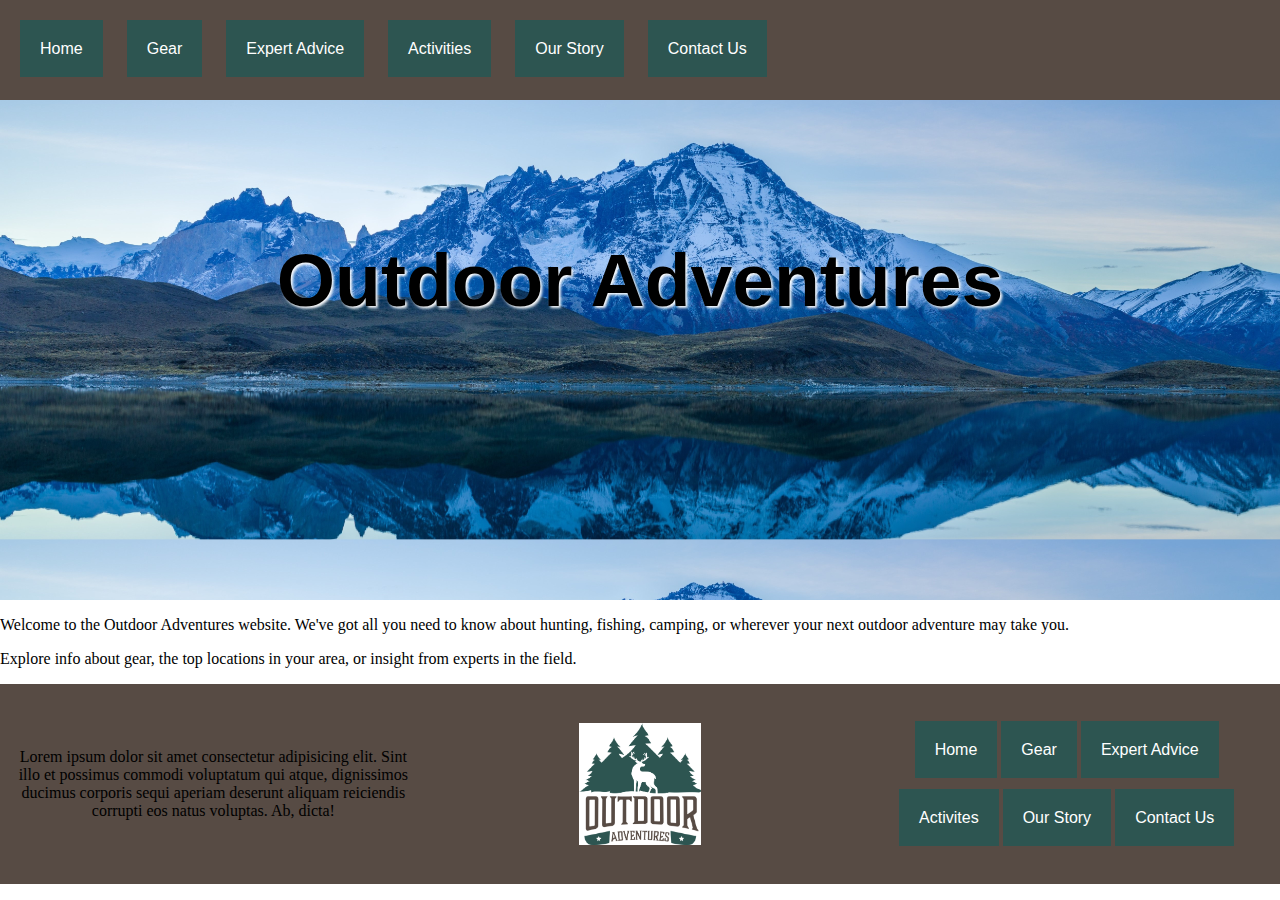
==== index.html @ 131862cf "rough draft almost done" ====
<html lang="en">
<head>
    <meta charset="UTF-8">
    <meta http-equiv="X-UA-Compatible" content="IE=edge">
    <meta name="viewport" content="width=device-width, initial-scale=1.0">

    <link rel="stylesheet" href="css/global.css">
    <link rel="stylesheet" href="css/home.css">



    <title>Outdoor Adventures</title>
</head>
<body>

    <!-- ====== HEADER ====== -->
    
    <header>
        <nav>
            <ul class="nav">
                <li><a class="active-page" href="index.html">Home</a></li>
                <li><a href="html/gear.html">Gear</a></li>
                <li><a href="html/experts.html">Expert Advice</a></li>
                <li>Activities</li>
                <li>Our Story</li>
                <li>Contact Us</li>
            </ul>
        </nav>
    </header>



    <!-- ====== HERO IMAGE / PAGE TITLE ====== -->

    <div class="hero flex justify-content-center" id="home-hero">
        <h2>Outdoor Adventures</h2>
    </div>


    <!-- ====== MAIN CONTENT ====== -->

    <p>Welcome to the Outdoor Adventures website. We've got all you need to know about hunting, fishing, camping, or wherever your next outdoor adventure may take you.</p>
    <p>Explore info about gear, the top locations in your area, or insight from experts in the field.</p>







    
    <!-- ==== FOOTER ====== -->

    <footer class="align-items-center">
        <div class="col">
            <p>Lorem ipsum dolor sit amet consectetur adipisicing elit. Sint illo et possimus commodi voluptatum qui atque, dignissimos ducimus corporis sequi aperiam deserunt aliquam reiciendis corrupti eos natus voluptas. Ab, dicta!</p>
        </div>
        <div class="col">
            <img src="images/outdoor-adventure-logo-color.png" alt="Outdoor Adventure Logo">
        </div>
        <div class="col">
            <nav>
                <ul class="nav row1">
                    <li><a href="index.html">Home</a></li>
                    <li><a href="html/gear.html">Gear</a></li>
                    <li><a href="html/experts.html">Expert Advice</a></li>
                </ul>
                <ul class="nav row2">
                    <li>Activites</li>
                    <li>Our Story</li>
                    <li>Contact Us</li>
                </ul>
            </nav>
        </div>
    </footer>


</body>
</html>
---- css/global.css ----
/* Colors
Green : #2d5551
Brown : #574b44
White : #fff 
*/
body {
    margin: 100px 0 0 0;
}

/* ==Not used anymore I don't think */
/* h1 {
    display: flex;
    justify-content: center;
    align-items: center;

    font-size: 50px;
    color: #2d5551;
    height: 100px;
} */

/* == universal hero image styling == */
.hero {
    width: 100%;
    height: 500px;
    overflow: hidden;
    background-size: 100% auto;
    background-position: top;
}
.hero h2 {
    font-family: Helvetica, Arial, sans-serif;
    font-size: 75px;
    position: relative;
    top: 15%;
    text-shadow: 2px 2px 3px #fff;
}

/* == Golbal helper classes == */
.flex {
    display: flex;
}
.justify-content-end {
    justify-content: end;
}
.justify-content-between {
    justify-content: space-between;
}
.justify-content-center {
    justify-content: center;
}
.text-center {
    text-align: center;
}
.align-items-center {
    align-items: center;
}

.w-100 {
    width: 100%
}
.w-75 {
    width: 75%
}
.w-67 {
    width: 66.6666%
}
.w-33 {
    width: 33.3333%
}
.w-25 {
    width: 25%;
}



/* ==== NAVIGATION BAR STYLING == */

header {
    width: 100%;
    height: 100px;
    background-color: #574b44;
    position: fixed;
    top: 0;
    z-index: 9999;
}
header nav {
    margin: 40px 0 0 10px;
}
header .nav {
    margin: 0;
    padding: 0;
}
header .nav li {
    margin: 10px;
}
.nav li {
    font-family: Helvetica, sans-serif;
    display: inline;
    padding: 20px;
    background-color: #2d5551;
    color: white;
}
.nav a:link, .nav a:visited {
    color: white;
    text-decoration: none;
    /* background-color: #2d5551;
    padding: 20px; */
}
.nav a:hover {
    color: #2d5551;
    background-color: white;
}


footer {
    width: 100%;
    height: 200px;
    background-color: #574b44;
    display: flex;
}
footer .col {
    width: 100%;
    padding: 5px;
    margin: 5px;
    text-align: center;
}
footer img {
    width: 30%;
    background-color: white;
}
footer .nav {
    margin: 0;
    padding: 0;
}
.row1 {
    position: relative;
    bottom: 25px;
    display: block;
}
.row2 {
    position: relative;
    top: 25px;
    display: block;
}
---- css/home.css ----
/* hero styling specific to home page */
#home-hero{
    background-image: url("../images/mountain-lake-cropped.jpg");
}
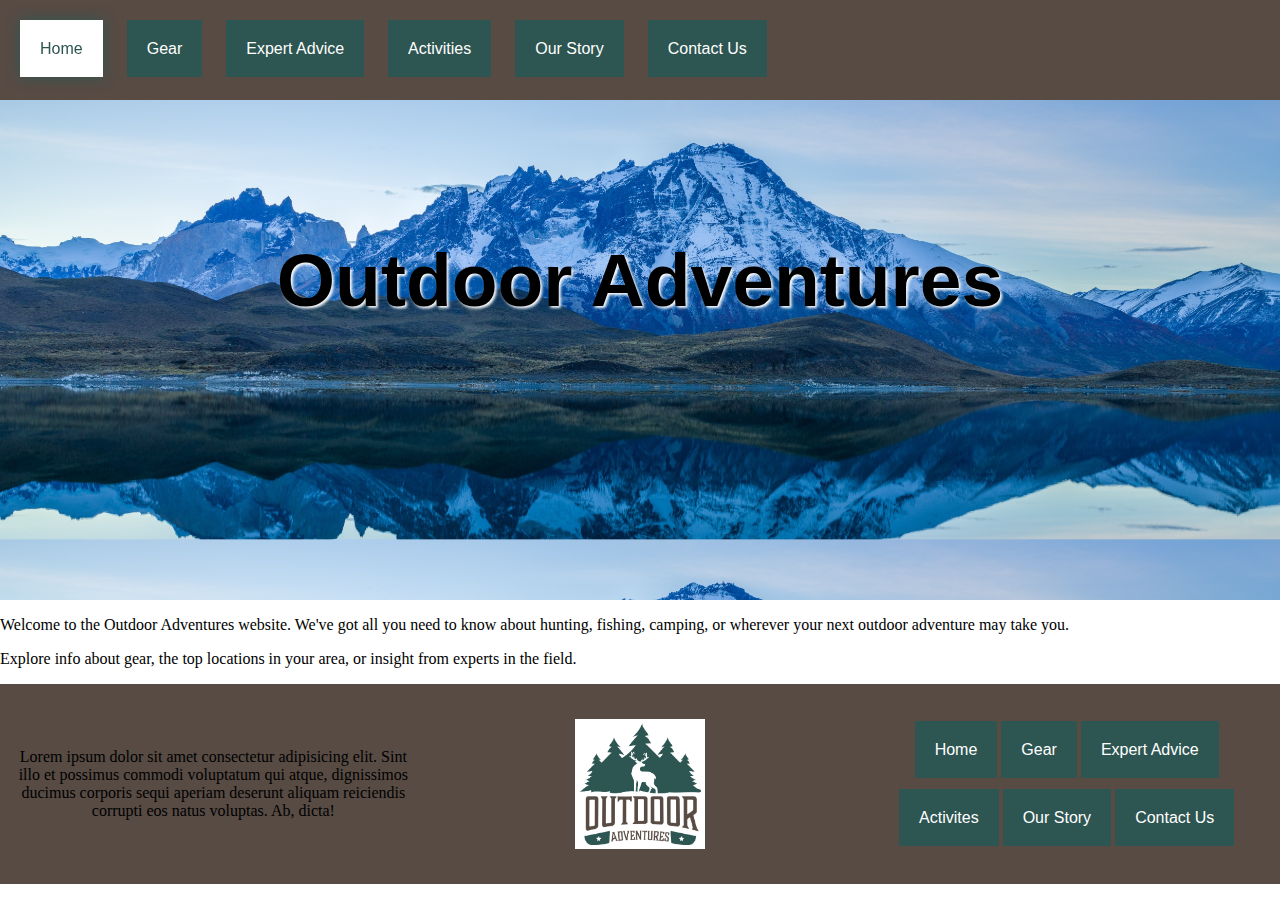
==== commit 650b73fb: "edited nav bars, broke experts" ====
--- a/index.html
+++ b/index.html
@@ -21,9 +21,9 @@
                 <li><a class="active-page" href="index.html">Home</a></li>
                 <li><a href="html/gear.html">Gear</a></li>
                 <li><a href="html/experts.html">Expert Advice</a></li>
-                <li>Activities</li>
-                <li>Our Story</li>
-                <li>Contact Us</li>
+                <li><a href="index.html">Activities</a></li>
+                <li><a href="index.html">Our Story</a></li>
+                <li><a href="index.html">Contact Us</a></li>
             </ul>
         </nav>
     </header>
@@ -66,9 +66,9 @@
                     <li><a href="html/experts.html">Expert Advice</a></li>
                 </ul>
                 <ul class="nav row2">
-                    <li>Activites</li>
-                    <li>Our Story</li>
-                    <li>Contact Us</li>
+                    <li><a href="index.html">Activites</a></li>
+                    <li><a href="index.html">Our Story</a></li>
+                    <li><a href="index.html">Contact Us</a></li>
                 </ul>
             </nav>
         </div>
--- a/css/global.css
+++ b/css/global.css
@@ -95,21 +95,25 @@
 .nav li {
     font-family: Helvetica, sans-serif;
     display: inline;
-    padding: 20px;
-    background-color: #2d5551;
-    color: white;
 }
 .nav a:link, .nav a:visited {
     color: white;
     text-decoration: none;
-    /* background-color: #2d5551;
-    padding: 20px; */
+    padding: 20px;
+    background-color: #2d5551;
 }
 .nav a:hover {
+    filter: drop-shadow(0 0 5px #888);
+    text-decoration: underline;
+}
+.nav a.active-page {
     color: #2d5551;
     background-color: white;
+    filter: drop-shadow(0 0 7px #2d5551)
 }
 
+
+/* === FOOTER STYLING === */
 
 footer {
     width: 100%;
@@ -126,6 +130,7 @@
 footer img {
     width: 30%;
     background-color: white;
+    padding: 1%;
 }
 footer .nav {
     margin: 0;
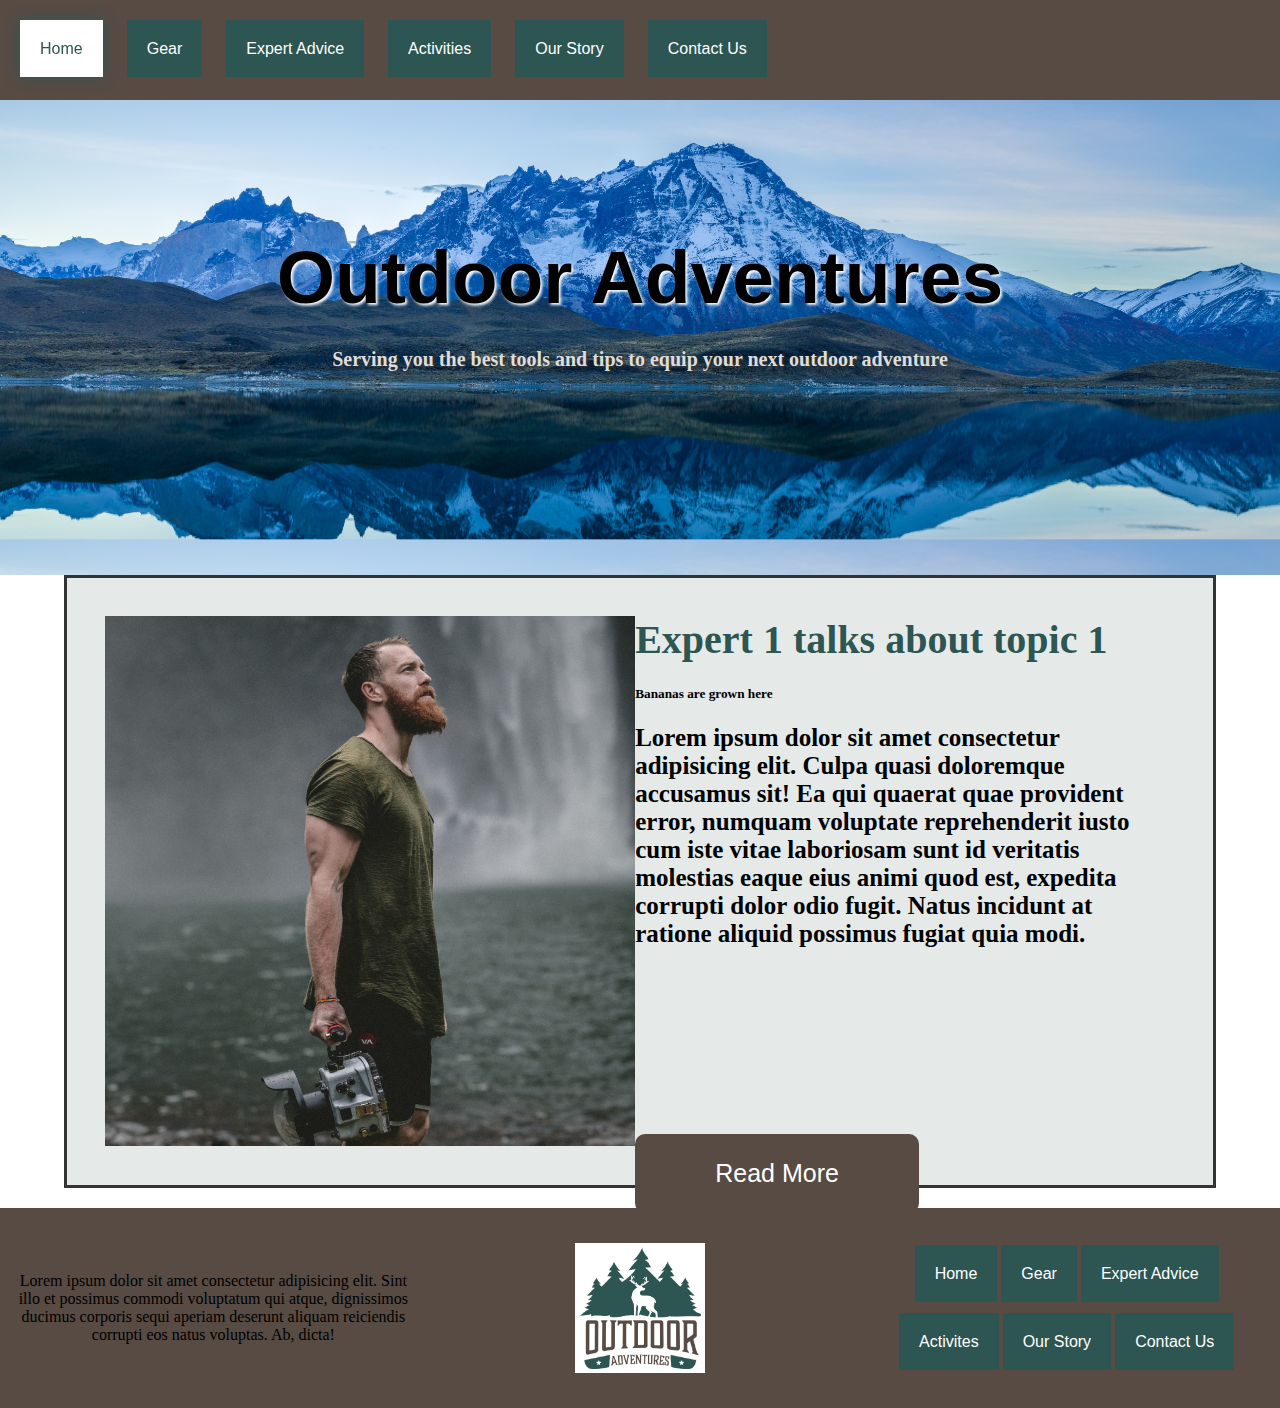
==== commit 27147a71: "changes to experts/home" ====
--- a/index.html
+++ b/index.html
@@ -1,4 +1,5 @@
 <html lang="en">
+
 <head>
     <meta charset="UTF-8">
     <meta http-equiv="X-UA-Compatible" content="IE=edge">
@@ -11,10 +12,11 @@
 
     <title>Outdoor Adventures</title>
 </head>
+
 <body>
 
     <!-- ====== HEADER ====== -->
-    
+
     <header>
         <nav>
             <ul class="nav">
@@ -26,34 +28,47 @@
                 <li><a href="index.html">Contact Us</a></li>
             </ul>
         </nav>
+        <!-- <img src="images/outdoor-adventure-logo-color.png" alt="Outdoor Adventure Logo"> -->
     </header>
 
 
 
     <!-- ====== HERO IMAGE / PAGE TITLE ====== -->
 
-    <div class="hero flex justify-content-center" id="home-hero">
+    <div class="hero text-center" id="home-hero">
         <h2>Outdoor Adventures</h2>
+        <h3>Serving you the best tools and tips to equip your next outdoor adventure</h3>
     </div>
 
 
     <!-- ====== MAIN CONTENT ====== -->
 
-    <p>Welcome to the Outdoor Adventures website. We've got all you need to know about hunting, fishing, camping, or wherever your next outdoor adventure may take you.</p>
-    <p>Explore info about gear, the top locations in your area, or insight from experts in the field.</p>
+    <div class="container home flex">
+        <div class="col">
+            <img class="feature-photo" src="images/dude-face.jpg" alt="Expert1">
+        </div>
+        <div class="col">
+            <h4 class="page-title">Expert 1 talks about topic 1</h4>
+            <h5 class="sub-head">Bananas are grown here</h5>
+            <h6 class="page-description">Lorem ipsum dolor sit amet consectetur adipisicing elit. Culpa quasi doloremque
+                accusamus sit! Ea qui quaerat quae provident error, numquam voluptate reprehenderit iusto cum iste vitae
+                laboriosam sunt id veritatis molestias eaque eius animi quod est, expedita corrupti dolor odio fugit.
+                Natus incidunt at ratione aliquid possimus fugiat quia modi.</h6>
+            <button class="explore-more">Read More</button>
+        </div>
+    </div>
 
 
 
 
 
-
-
-    
     <!-- ==== FOOTER ====== -->
 
     <footer class="align-items-center">
         <div class="col">
-            <p>Lorem ipsum dolor sit amet consectetur adipisicing elit. Sint illo et possimus commodi voluptatum qui atque, dignissimos ducimus corporis sequi aperiam deserunt aliquam reiciendis corrupti eos natus voluptas. Ab, dicta!</p>
+            <p>Lorem ipsum dolor sit amet consectetur adipisicing elit. Sint illo et possimus commodi voluptatum qui
+                atque, dignissimos ducimus corporis sequi aperiam deserunt aliquam reiciendis corrupti eos natus
+                voluptas. Ab, dicta!</p>
         </div>
         <div class="col">
             <img src="images/outdoor-adventure-logo-color.png" alt="Outdoor Adventure Logo">
@@ -76,4 +91,5 @@
 
 
 </body>
+
 </html>--- a/css/global.css
+++ b/css/global.css
@@ -21,7 +21,7 @@
 /* == universal hero image styling == */
 .hero {
     width: 100%;
-    height: 500px;
+    height: 475px;
     overflow: hidden;
     background-size: 100% auto;
     background-position: top;
@@ -63,8 +63,14 @@
 .w-67 {
     width: 66.6666%
 }
+.w-40 {
+    width: 40%;
+}
 .w-33 {
     width: 33.3333%
+}
+.w-30 {
+    width: 30%;
 }
 .w-25 {
     width: 25%;
@@ -111,6 +117,15 @@
     background-color: white;
     filter: drop-shadow(0 0 7px #2d5551)
 }
+header img {
+    display: inline;
+    height: 90px;
+    background-color: white;
+    padding: 1px;
+
+    position: relative;
+    /* margin: 0 10px 0 0; */
+}
 
 
 /* === FOOTER STYLING === */
--- a/css/home.css
+++ b/css/home.css
@@ -2,3 +2,66 @@
 #home-hero{
     background-image: url("../images/mountain-lake-cropped.jpg");
 }
+#home-hero h3 {
+    color: #ddd;
+    width: 100%;
+    font-size: 20px;
+    margin-top: 100px;
+    text-shadow: 2px 2px 3px #333;
+}
+
+/* main content row/column styling */
+.container {
+    width: 90%;
+    margin: auto;
+    margin-bottom: 20px;
+    padding: 3%;
+    box-sizing: border-box;
+    background-color: #2d555120;
+    border: 3px solid #333;
+}
+.experts .col {
+    width: 100%;
+    padding: 5px;
+}
+
+/* --images-- */
+.container .feature-photo {
+    width: 100%;
+    height: auto;
+}
+
+/* --page header-- */
+.container .page-title {
+    font-size: 40px;
+    color: #2d5551;
+    margin: 0 0 0 0;
+}
+/* --page subheader-- */
+.container .sub-head {
+
+}
+/* --article preview paragraph-- */
+.container .page-description {
+    font-size: 25px;
+    margin: 0 0 0 0;
+}
+
+/* --read more button-- */
+.container .explore-more {
+    position: relative;
+    top: 25%;
+
+    background-color: #574b44;
+    border: none;
+    border-radius: 10px;
+    padding: 25px 80px;
+    margin-top: 10%;
+    /* margin-bottom: -20px; */
+    box-sizing: border-box;
+
+    color: white;
+    text-align: center;
+    text-decoration: none;
+    font-size: 25px;
+}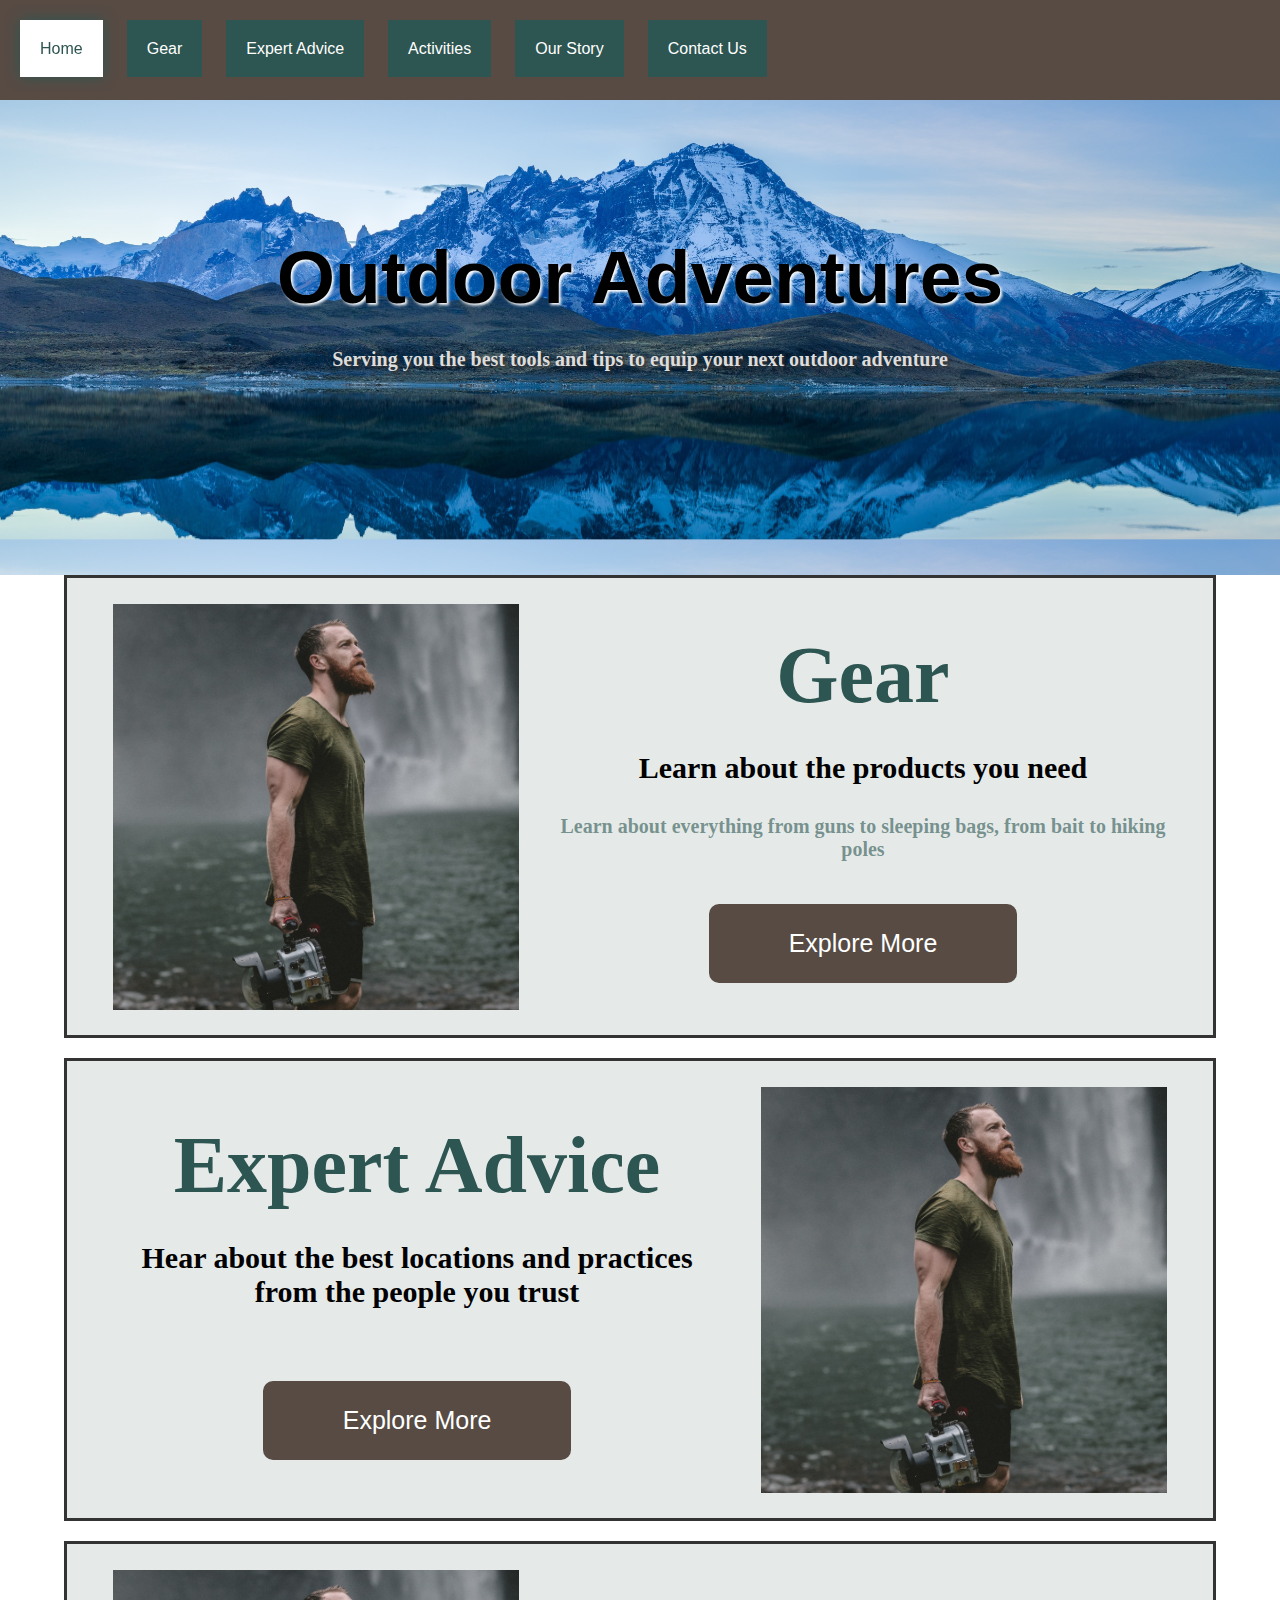
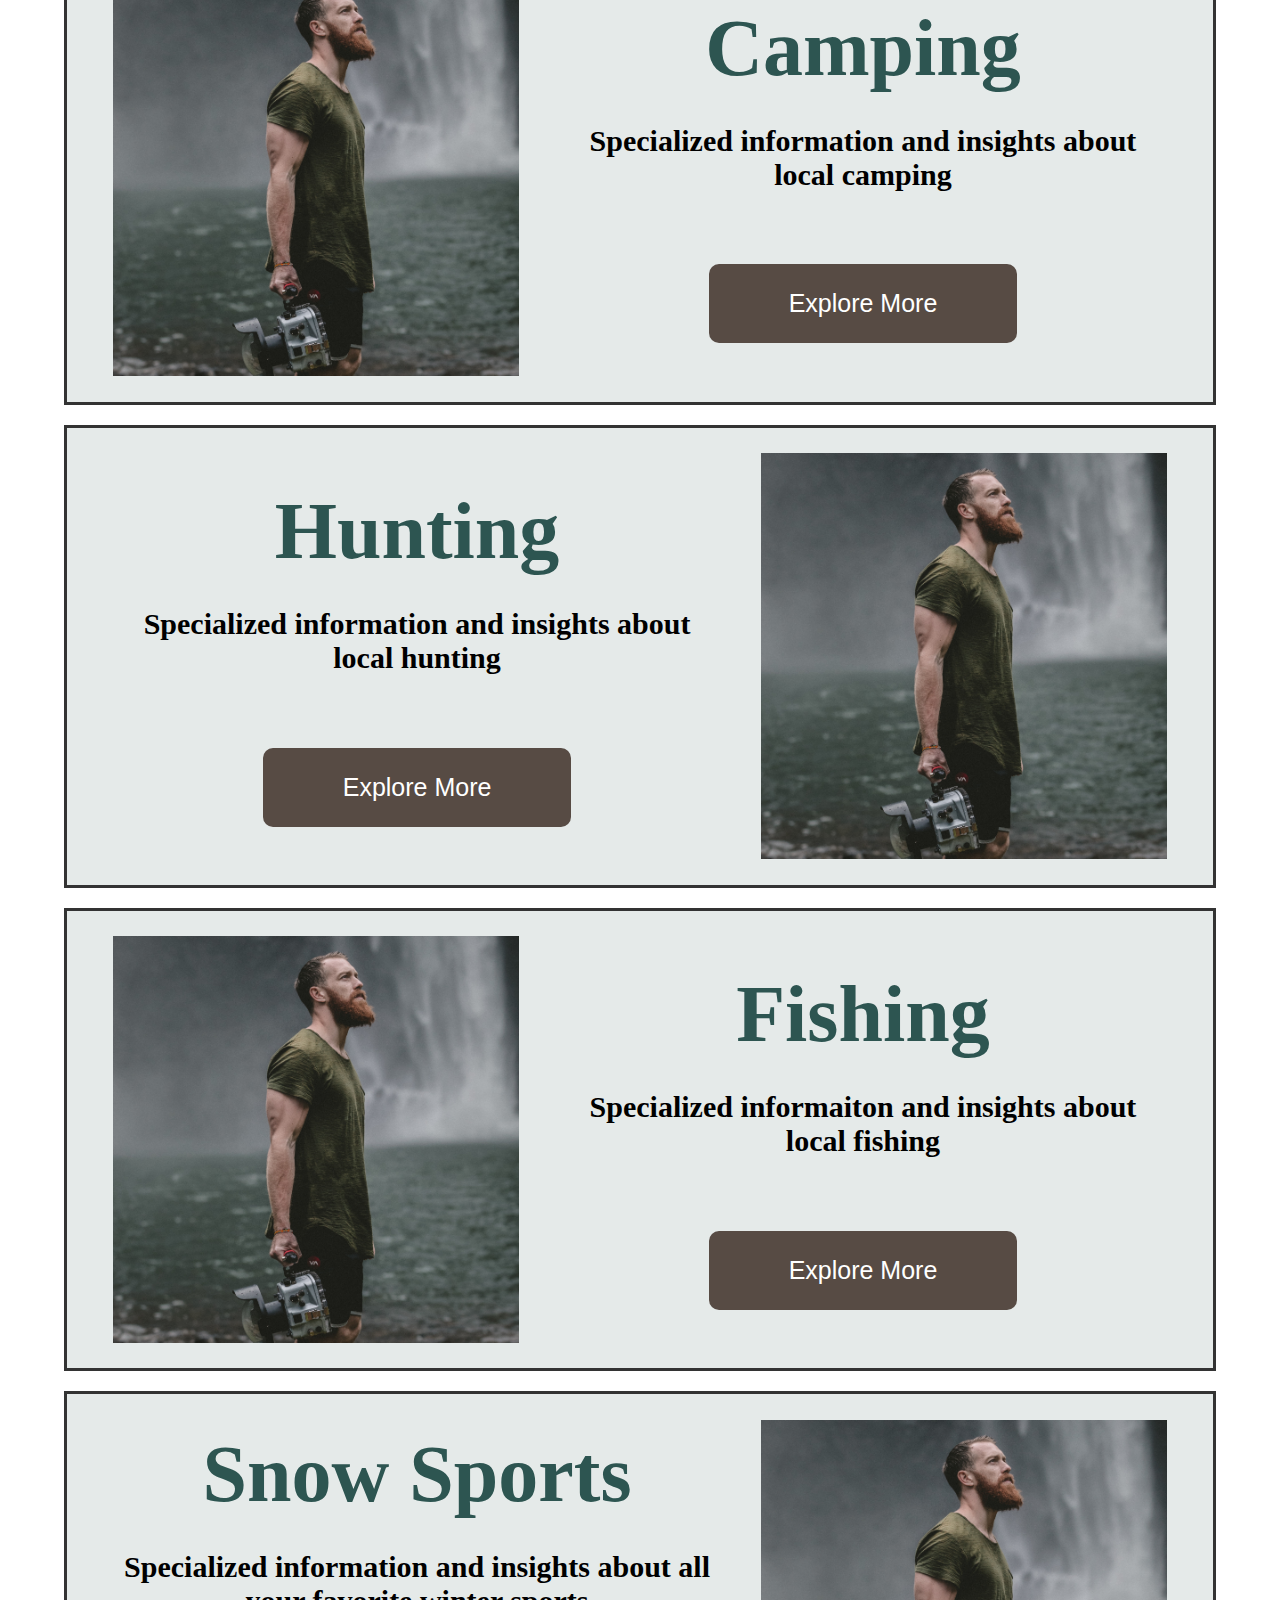
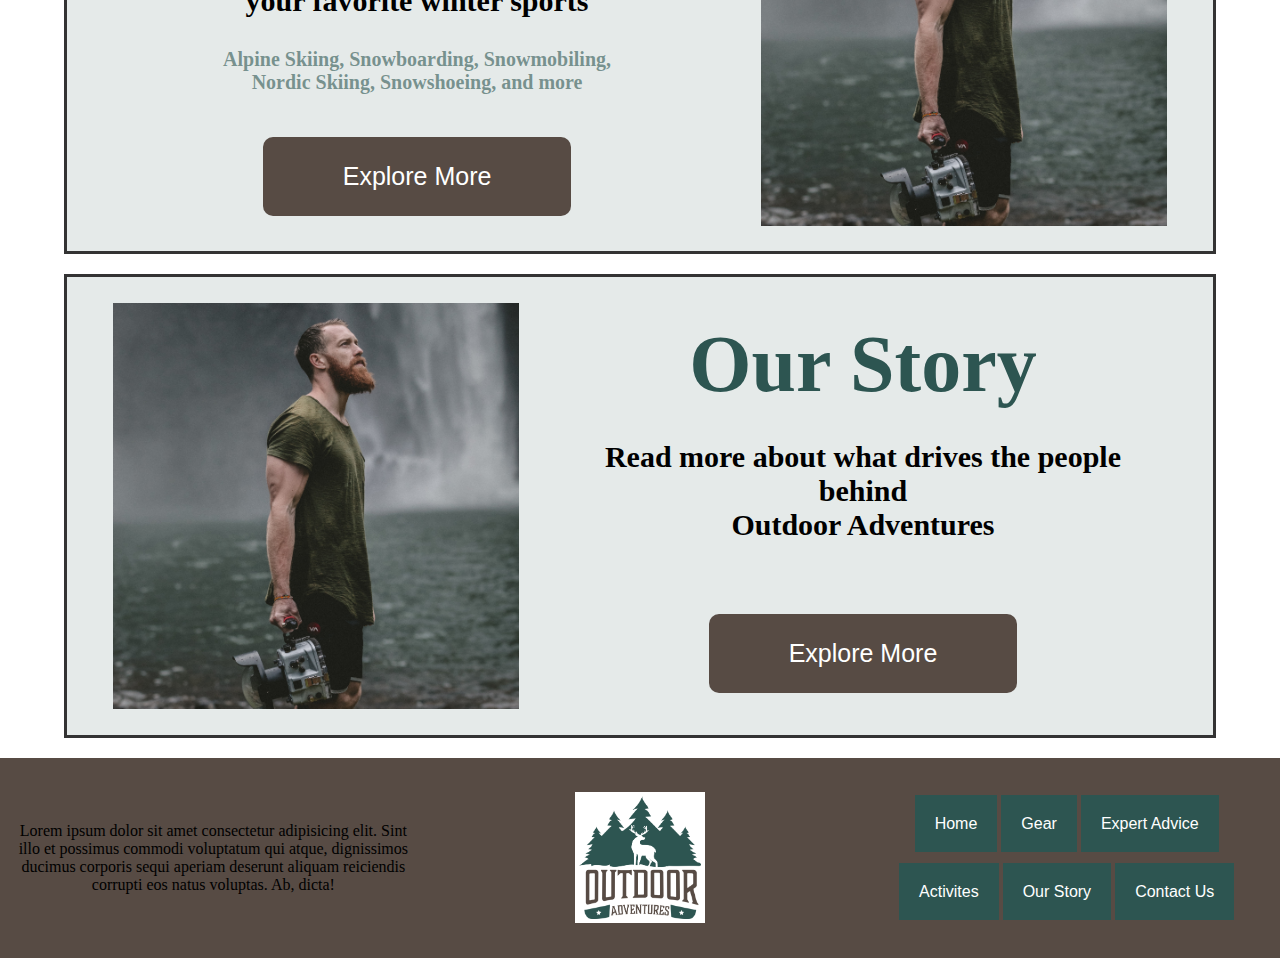
==== commit ab4dc973: "set up home page layout" ====
--- a/index.html
+++ b/index.html
@@ -43,23 +43,89 @@
 
     <!-- ====== MAIN CONTENT ====== -->
 
-    <div class="container home flex">
-        <div class="col">
+    <div class="container home flex align-items-center">
+        <div class="col w-40 justify-content-center">
             <img class="feature-photo" src="images/dude-face.jpg" alt="Expert1">
         </div>
-        <div class="col">
-            <h4 class="page-title">Expert 1 talks about topic 1</h4>
-            <h5 class="sub-head">Bananas are grown here</h5>
-            <h6 class="page-description">Lorem ipsum dolor sit amet consectetur adipisicing elit. Culpa quasi doloremque
-                accusamus sit! Ea qui quaerat quae provident error, numquam voluptate reprehenderit iusto cum iste vitae
-                laboriosam sunt id veritatis molestias eaque eius animi quod est, expedita corrupti dolor odio fugit.
-                Natus incidunt at ratione aliquid possimus fugiat quia modi.</h6>
-            <button class="explore-more">Read More</button>
+        <div class="col w-60 text-center">
+            <h4 class="page-title">Gear</h4>
+            <h5 class="sub-head">Learn about the products you need</h5>
+            <h6 class="page-description">Learn about everything from guns to sleeping bags, from bait to hiking poles</h6>
+            <button class="explore-more">Explore More</button>
         </div>
     </div>
 
+    <div class="container home flex align-items-center">
+        <div class="col w-60 text-center">
+            <h4 class="page-title">Expert Advice</h4>
+            <h5 class="sub-head">Hear about the best locations and practices from the people you trust</h5>
+            <h6 class="page-description"></h6>
+            <button class="explore-more">Explore More</button>
+        </div>
+        <div class="col w-40 justify-content-center">
+            <img class="feature-photo" src="images/dude-face.jpg" alt="Expert1">
+        </div>
+    </div>
 
+    <div class="container home flex align-items-center">
+        <div class="col w-40 justify-content-center">
+            <img class="feature-photo" src="images/dude-face.jpg" alt="Expert1">
+        </div>
+        <div class="col w-60 text-center">
+            <h4 class="page-title">Camping</h4>
+            <h5 class="sub-head">Specialized information and insights about local camping</h5>
+            <h6 class="page-description"></h6>
+            <button class="explore-more">Explore More</button>
+        </div>
+    </div>
 
+    <div class="container home flex align-items-center">
+        <div class="col w-60 text-center">
+            <h4 class="page-title">Hunting</h4>
+            <h5 class="sub-head">Specialized information and insights about local hunting</h5>
+            <h6 class="page-description"></h6>
+            <button class="explore-more">Explore More</button>
+        </div>
+        <div class="col w-40 justify-content-center">
+            <img class="feature-photo" src="images/dude-face.jpg" alt="Expert1">
+        </div>
+    </div>
+
+    <div class="container home flex align-items-center">
+        <div class="col w-40 justify-content-center">
+            <img class="feature-photo" src="images/dude-face.jpg" alt="Expert1">
+        </div>
+        <div class="col w-60 text-center">
+            <h4 class="page-title">Fishing</h4>
+            <h5 class="sub-head">Specialized informaiton and insights about local fishing</h5>
+            <h6 class="page-description"></h6>
+            <button class="explore-more">Explore More</button>
+        </div>
+    </div>
+
+    <div class="container home flex align-items-center">
+        <div class="col w-60 text-center">
+            <h4 class="page-title">Snow Sports</h4>
+            <h5 class="sub-head">Specialized information and insights about all your favorite winter sports</h5>
+            <h6 class="page-description">Alpine Skiing, Snowboarding, Snowmobiling,<br>Nordic Skiing, Snowshoeing, and more</h6>
+            <button class="explore-more">Explore More</button>
+        </div>
+        <div class="col w-40 justify-content-center">
+            <img class="feature-photo" src="images/dude-face.jpg" alt="Expert1">
+        </div>
+    </div>
+
+    <div class="container home flex align-items-center">
+        <div class="col w-40 justify-content-center">
+            <img class="feature-photo" src="images/dude-face.jpg" alt="Expert1">
+        </div>
+        <div class="col w-60 text-center">
+            <h4 class="page-title">Our Story</h4>
+            <h5 class="sub-head">Read more about what drives the people behind<br>Outdoor Adventures</h5>
+            <h6 class="page-description"></h6>
+            <button class="explore-more">Explore More</button>
+        </div>
+    </div>
 
 
     <!-- ==== FOOTER ====== -->
--- a/css/global.css
+++ b/css/global.css
@@ -63,8 +63,11 @@
 .w-67 {
     width: 66.6666%
 }
+.w-60 {
+    width: 60%
+}
 .w-40 {
-    width: 40%;
+    width: 40%
 }
 .w-33 {
     width: 33.3333%
--- a/css/home.css
+++ b/css/home.css
@@ -15,49 +15,52 @@
     width: 90%;
     margin: auto;
     margin-bottom: 20px;
-    padding: 3%;
+    padding: 2%;
     box-sizing: border-box;
     background-color: #2d555120;
     border: 3px solid #333;
 }
-.experts .col {
-    width: 100%;
-    padding: 5px;
+.home .col {
+    /* padding: 5px; */
+    margin: 0 20px 0 20px;
 }
 
 /* --images-- */
 .container .feature-photo {
     width: 100%;
     height: auto;
+    /* margin: 0 50px 0 50px; */
 }
 
 /* --page header-- */
 .container .page-title {
-    font-size: 40px;
+    font-size: 80px;
     color: #2d5551;
     margin: 0 0 0 0;
 }
 /* --page subheader-- */
 .container .sub-head {
-
+    font-size: 30px;
+    margin: 30px 0 30px 0;
 }
 /* --article preview paragraph-- */
 .container .page-description {
-    font-size: 25px;
+    font-size: 20px;
+    color: #2d555199;
     margin: 0 0 0 0;
 }
 
 /* --read more button-- */
 .container .explore-more {
     position: relative;
-    top: 25%;
+    /* top: 25%; */
+    margin-top: 7%;
+    /* margin-bottom: -20px; */
 
     background-color: #574b44;
     border: none;
     border-radius: 10px;
     padding: 25px 80px;
-    margin-top: 10%;
-    /* margin-bottom: -20px; */
     box-sizing: border-box;
 
     color: white;
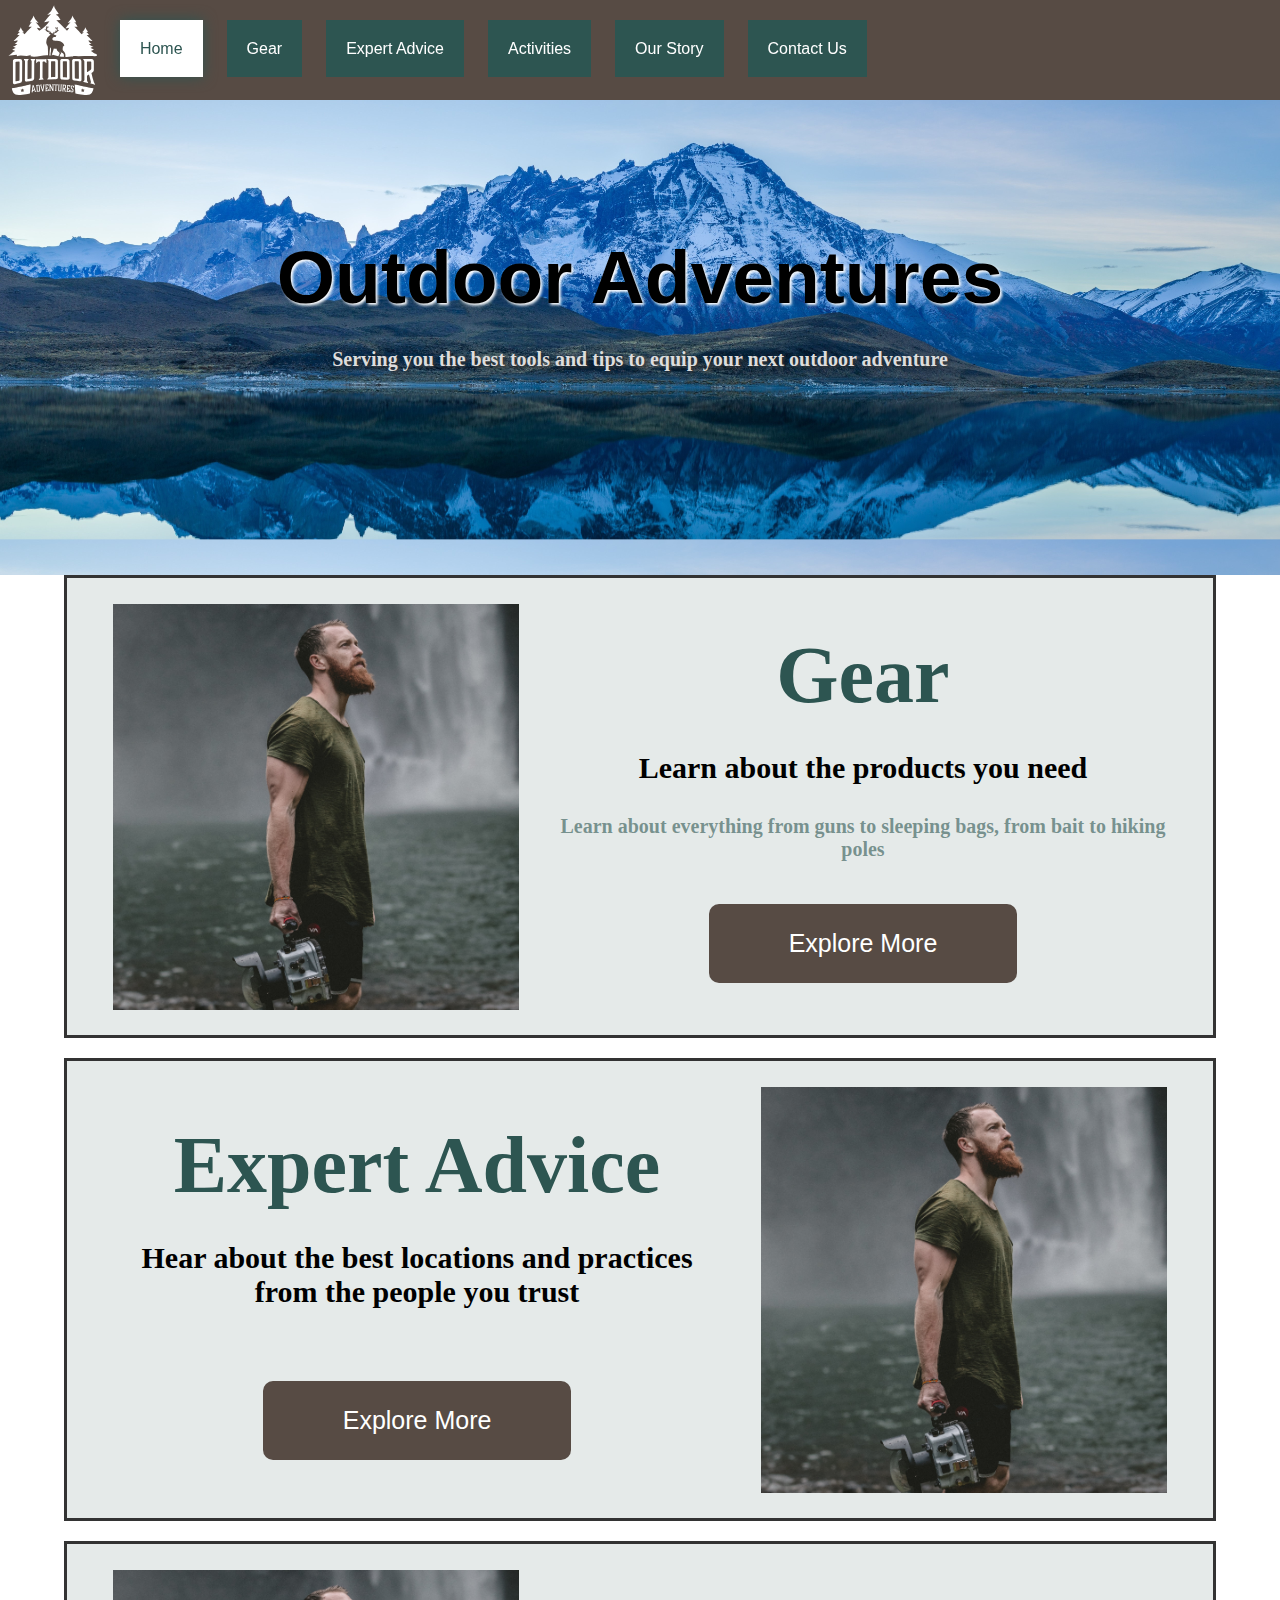
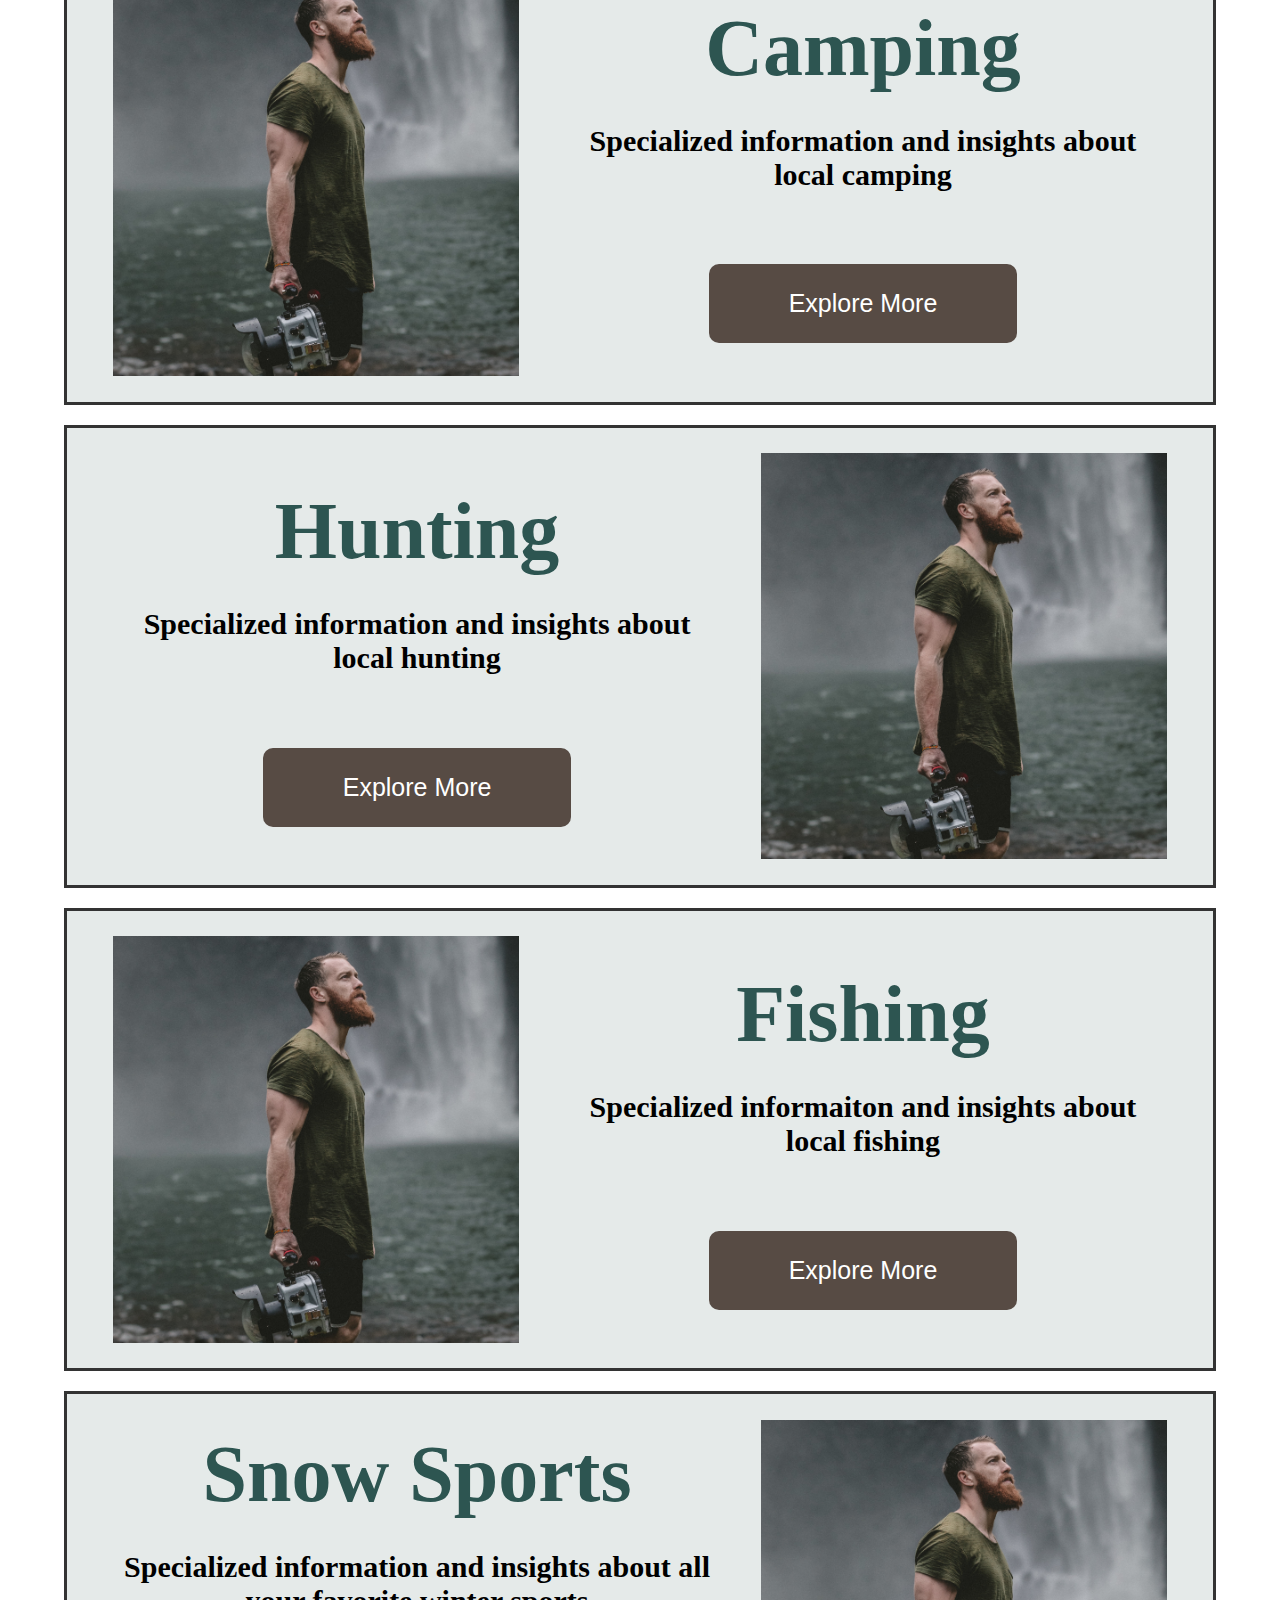
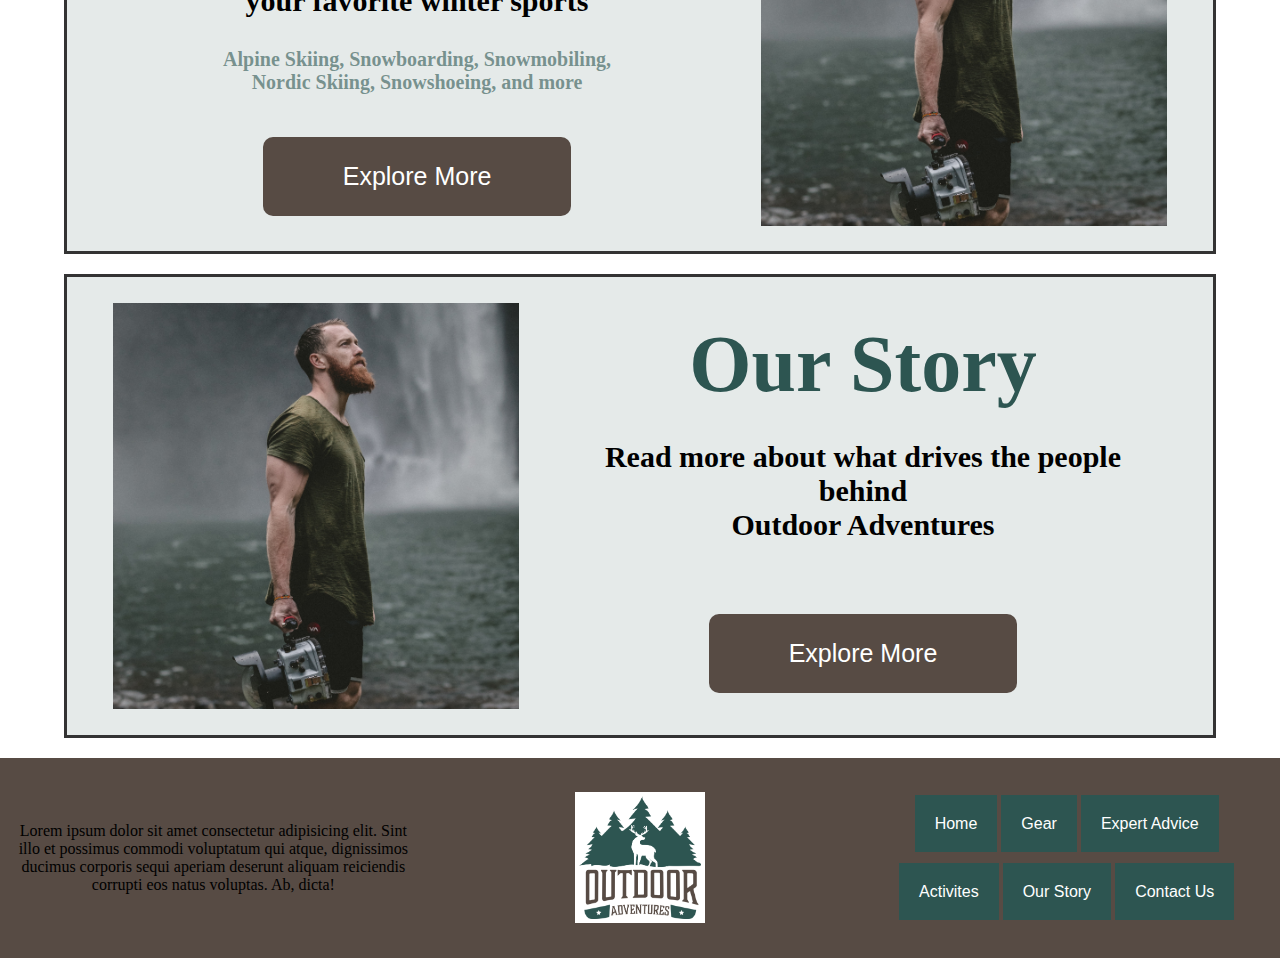
==== commit 61c1371f: "nav bar logo" ====
--- a/index.html
+++ b/index.html
@@ -18,6 +18,7 @@
     <!-- ====== HEADER ====== -->
 
     <header>
+        <a href="index.html"><img src="images/outdoor-adventure-logo-white.svg" alt="Outdoor Adventure Logo"></a>
         <nav>
             <ul class="nav">
                 <li><a class="active-page" href="index.html">Home</a></li>
--- a/css/global.css
+++ b/css/global.css
@@ -91,7 +91,22 @@
     top: 0;
     z-index: 9999;
 }
+
+header img {
+    height: 90px;
+    /* background-color: white; */
+    padding: 2.5px;
+    margin: 2.5px 0 0 5px;
+
+    display: inline;
+    /* position: relative; */
+    /* top: 0; */
+    /* margin: 0 10px 0 0; */
+}
+
 header nav {
+    display: inline;
+    position: inherit;
     margin: 40px 0 0 10px;
 }
 header .nav {
@@ -120,15 +135,7 @@
     background-color: white;
     filter: drop-shadow(0 0 7px #2d5551)
 }
-header img {
-    display: inline;
-    height: 90px;
-    background-color: white;
-    padding: 1px;
 
-    position: relative;
-    /* margin: 0 10px 0 0; */
-}
 
 
 /* === FOOTER STYLING === */
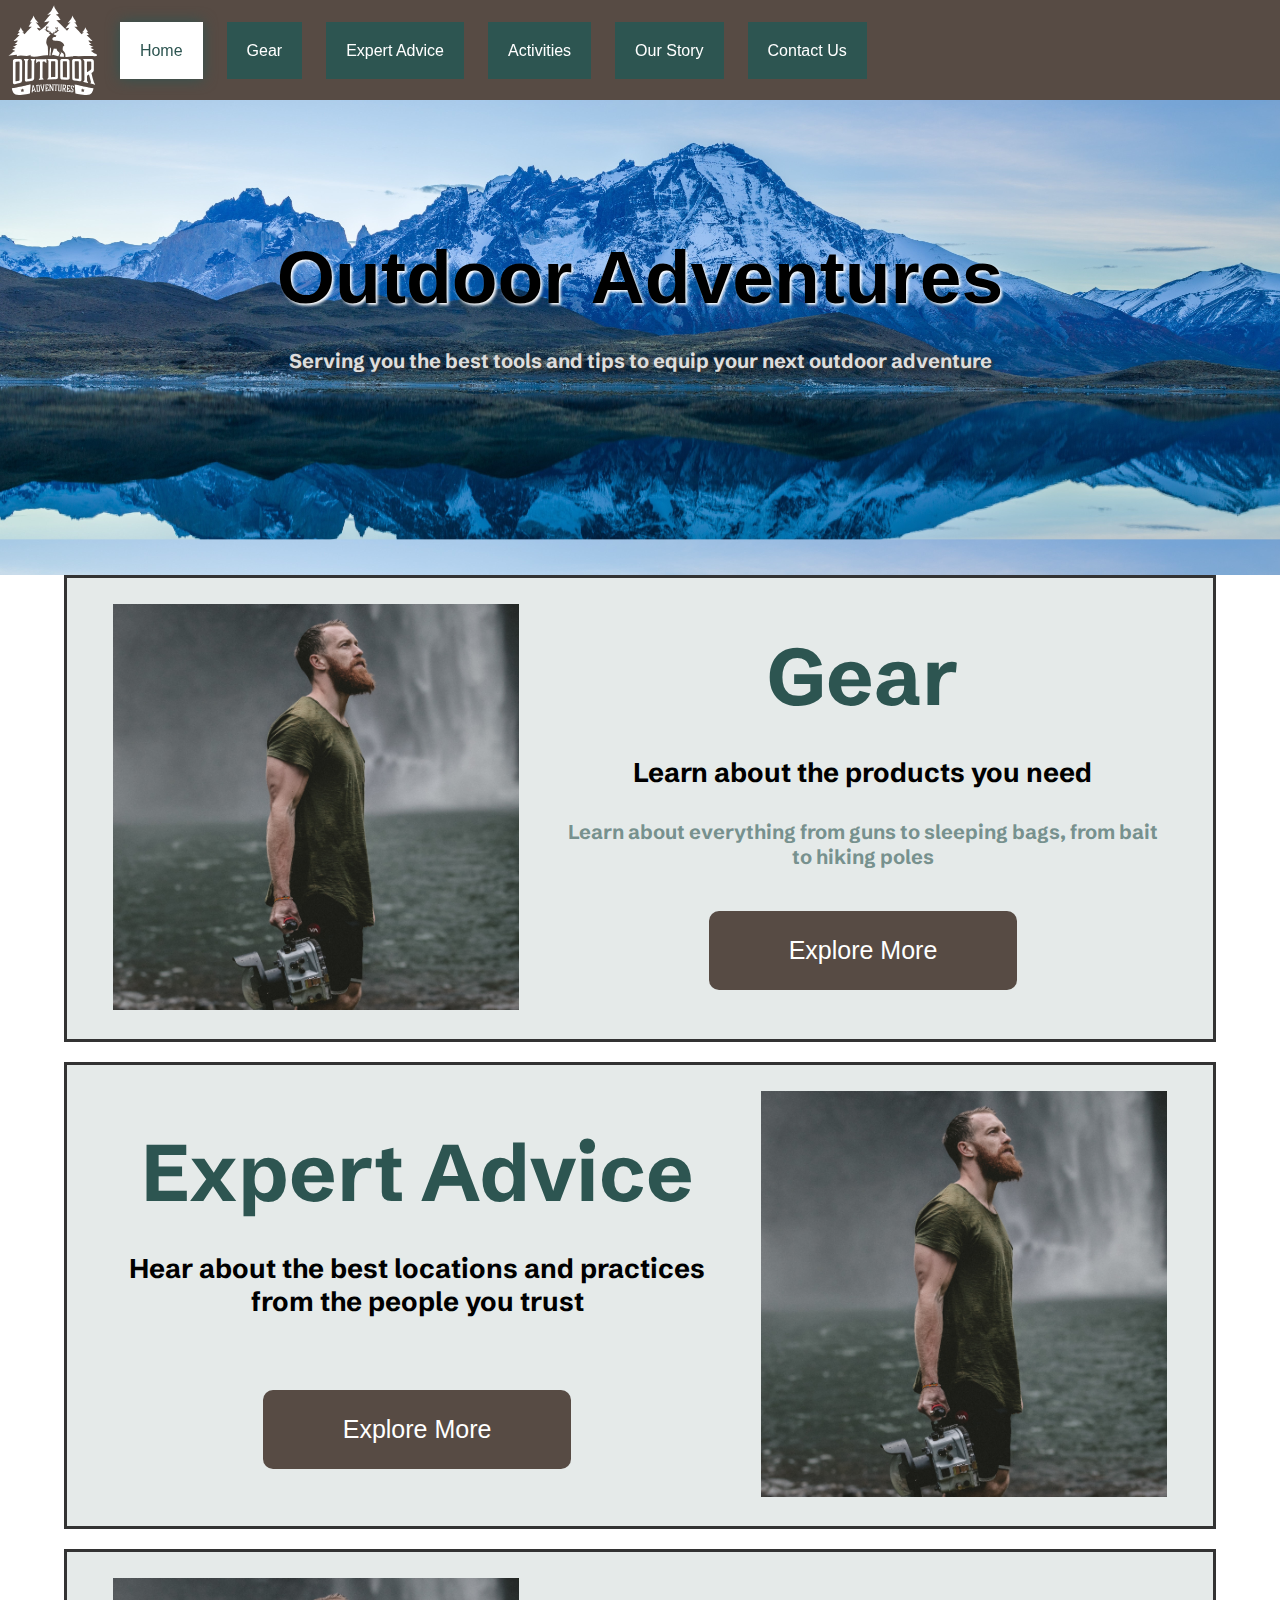
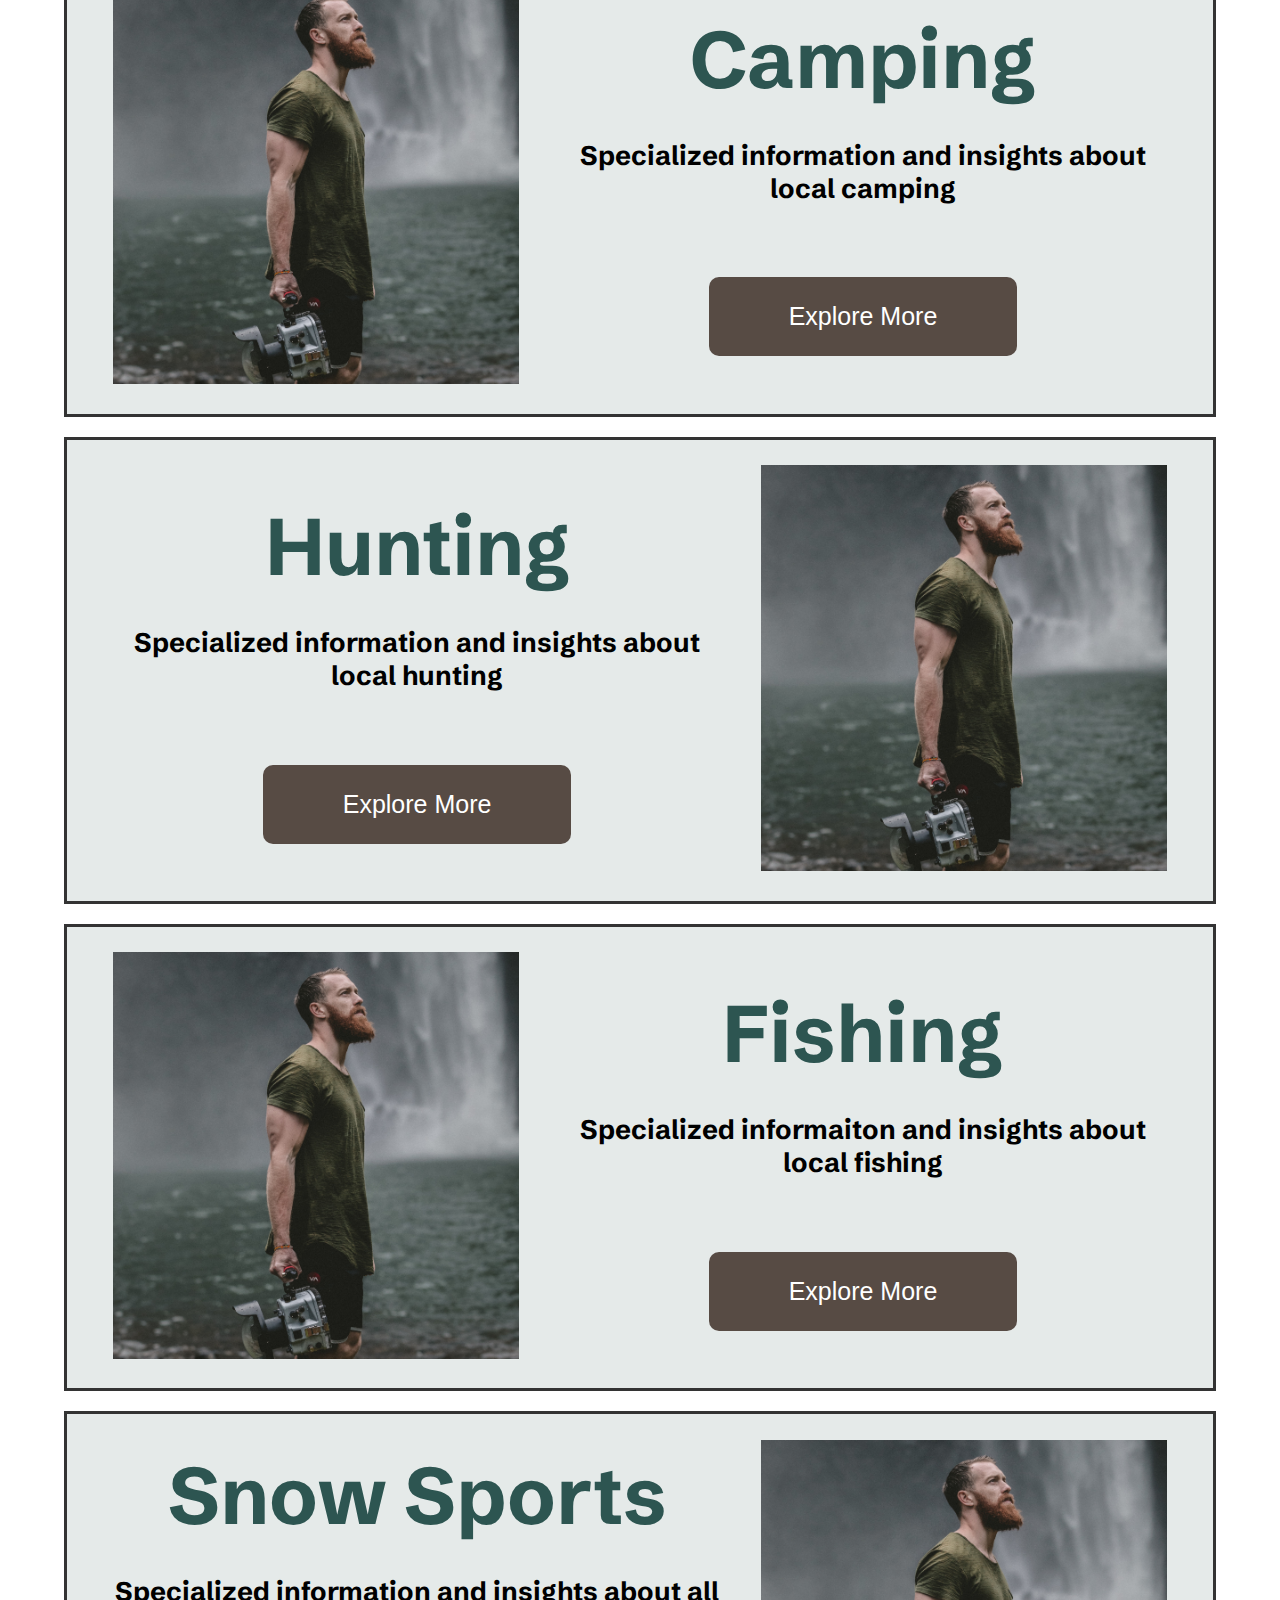
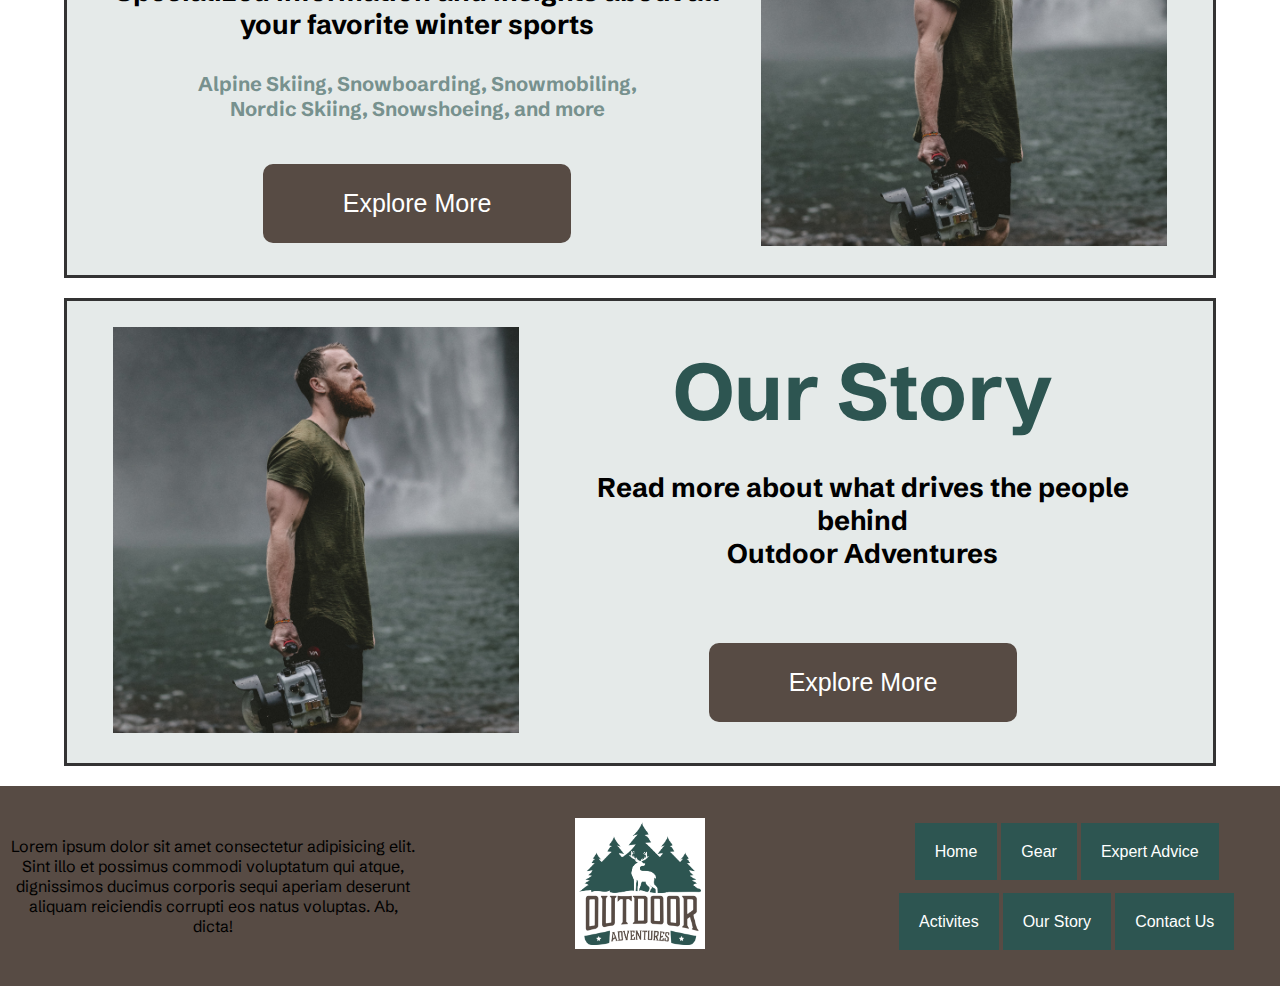
==== commit 021c649d: "edits" ====
--- a/index.html
+++ b/index.html
@@ -1,3 +1,4 @@
+<!DOCTYPE html>
 <html lang="en">
 
 <head>
@@ -7,7 +8,7 @@
 
     <link rel="stylesheet" href="css/global.css">
     <link rel="stylesheet" href="css/home.css">
-
+    <link href="https://fonts.googleapis.com/css2?family=Schibsted+Grotesk&display=swap" rel="stylesheet">
 
 
     <title>Outdoor Adventures</title>
@@ -60,7 +61,6 @@
         <div class="col w-60 text-center">
             <h4 class="page-title">Expert Advice</h4>
             <h5 class="sub-head">Hear about the best locations and practices from the people you trust</h5>
-            <h6 class="page-description"></h6>
             <button class="explore-more">Explore More</button>
         </div>
         <div class="col w-40 justify-content-center">
@@ -75,7 +75,6 @@
         <div class="col w-60 text-center">
             <h4 class="page-title">Camping</h4>
             <h5 class="sub-head">Specialized information and insights about local camping</h5>
-            <h6 class="page-description"></h6>
             <button class="explore-more">Explore More</button>
         </div>
     </div>
@@ -84,7 +83,6 @@
         <div class="col w-60 text-center">
             <h4 class="page-title">Hunting</h4>
             <h5 class="sub-head">Specialized information and insights about local hunting</h5>
-            <h6 class="page-description"></h6>
             <button class="explore-more">Explore More</button>
         </div>
         <div class="col w-40 justify-content-center">
@@ -99,7 +97,6 @@
         <div class="col w-60 text-center">
             <h4 class="page-title">Fishing</h4>
             <h5 class="sub-head">Specialized informaiton and insights about local fishing</h5>
-            <h6 class="page-description"></h6>
             <button class="explore-more">Explore More</button>
         </div>
     </div>
@@ -123,7 +120,6 @@
         <div class="col w-60 text-center">
             <h4 class="page-title">Our Story</h4>
             <h5 class="sub-head">Read more about what drives the people behind<br>Outdoor Adventures</h5>
-            <h6 class="page-description"></h6>
             <button class="explore-more">Explore More</button>
         </div>
     </div>
--- a/css/global.css
+++ b/css/global.css
@@ -5,6 +5,7 @@
 */
 body {
     margin: 100px 0 0 0;
+    font-family: 'Schibsted Grotesk', sans-serif;
 }
 
 /* ==Not used anymore I don't think */
--- a/css/home.css
+++ b/css/home.css
@@ -40,7 +40,7 @@
 }
 /* --page subheader-- */
 .container .sub-head {
-    font-size: 30px;
+    font-size: 27px;
     margin: 30px 0 30px 0;
 }
 /* --article preview paragraph-- */
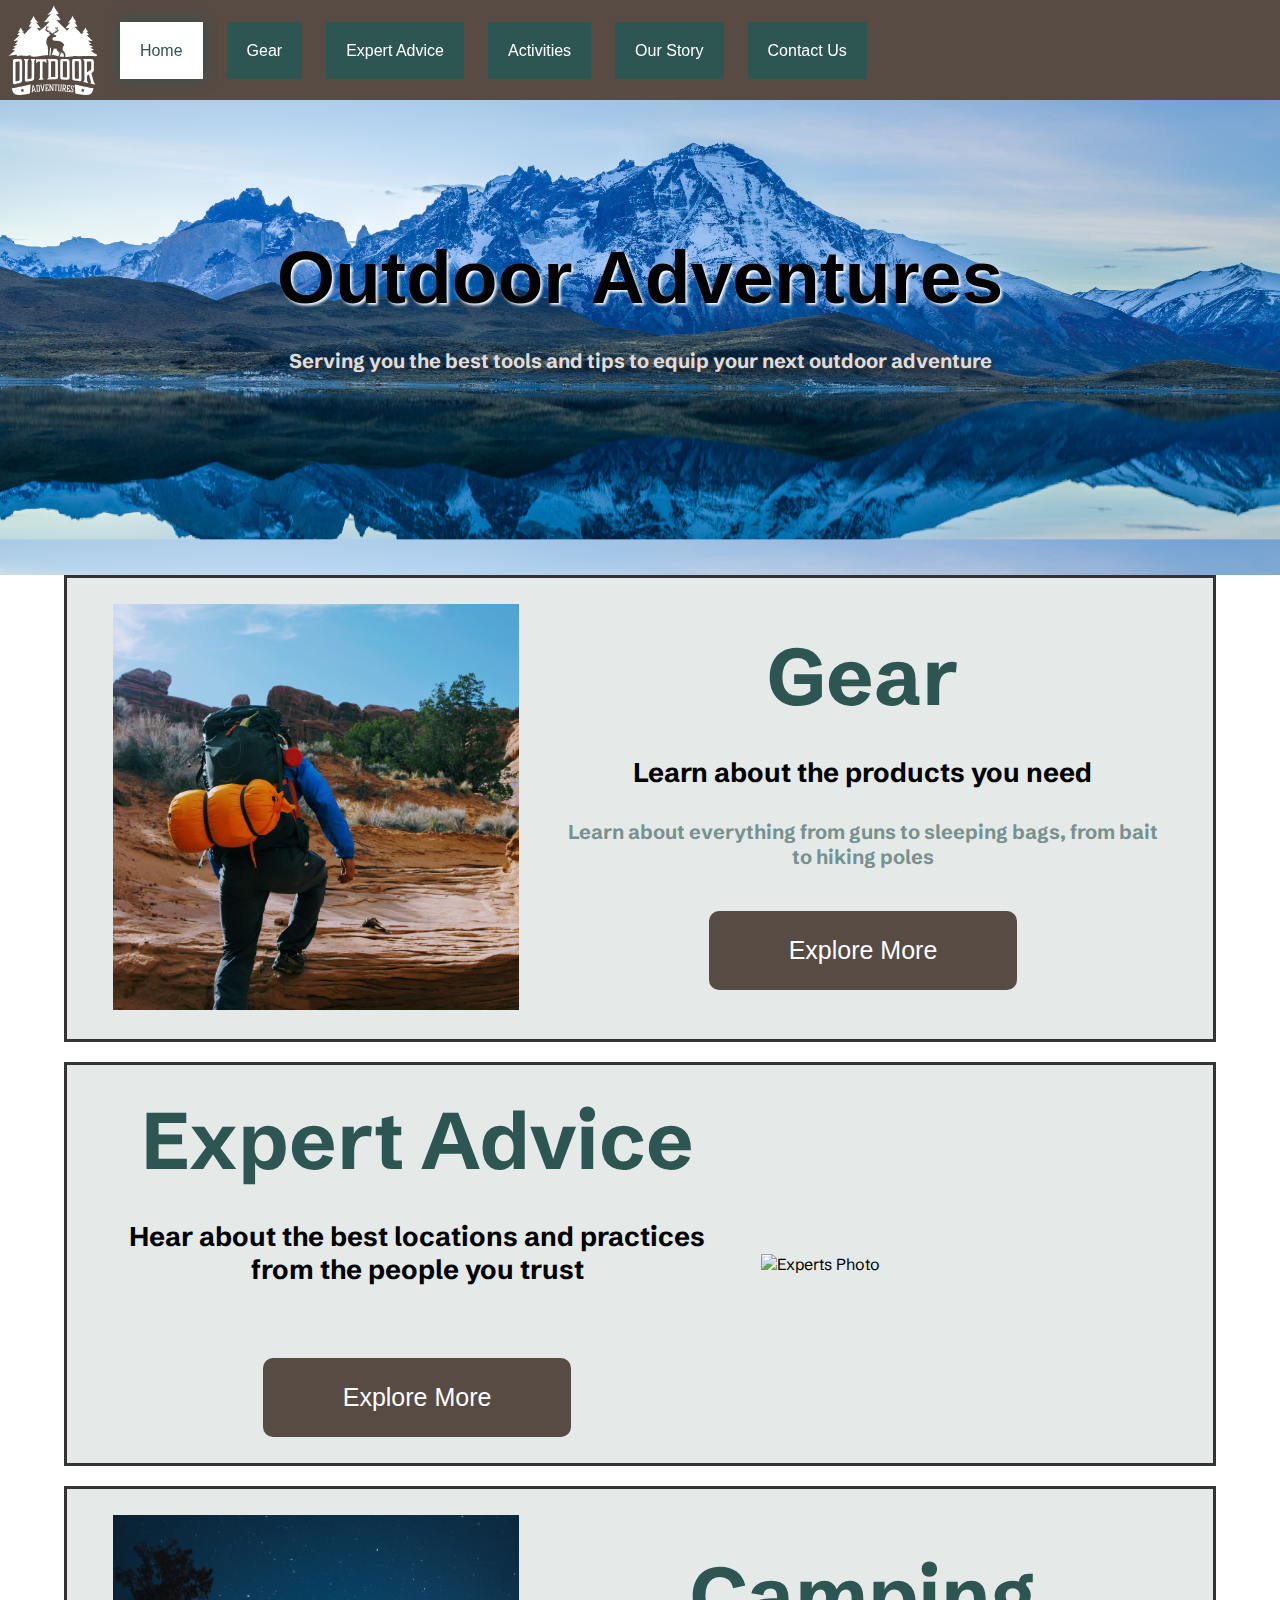
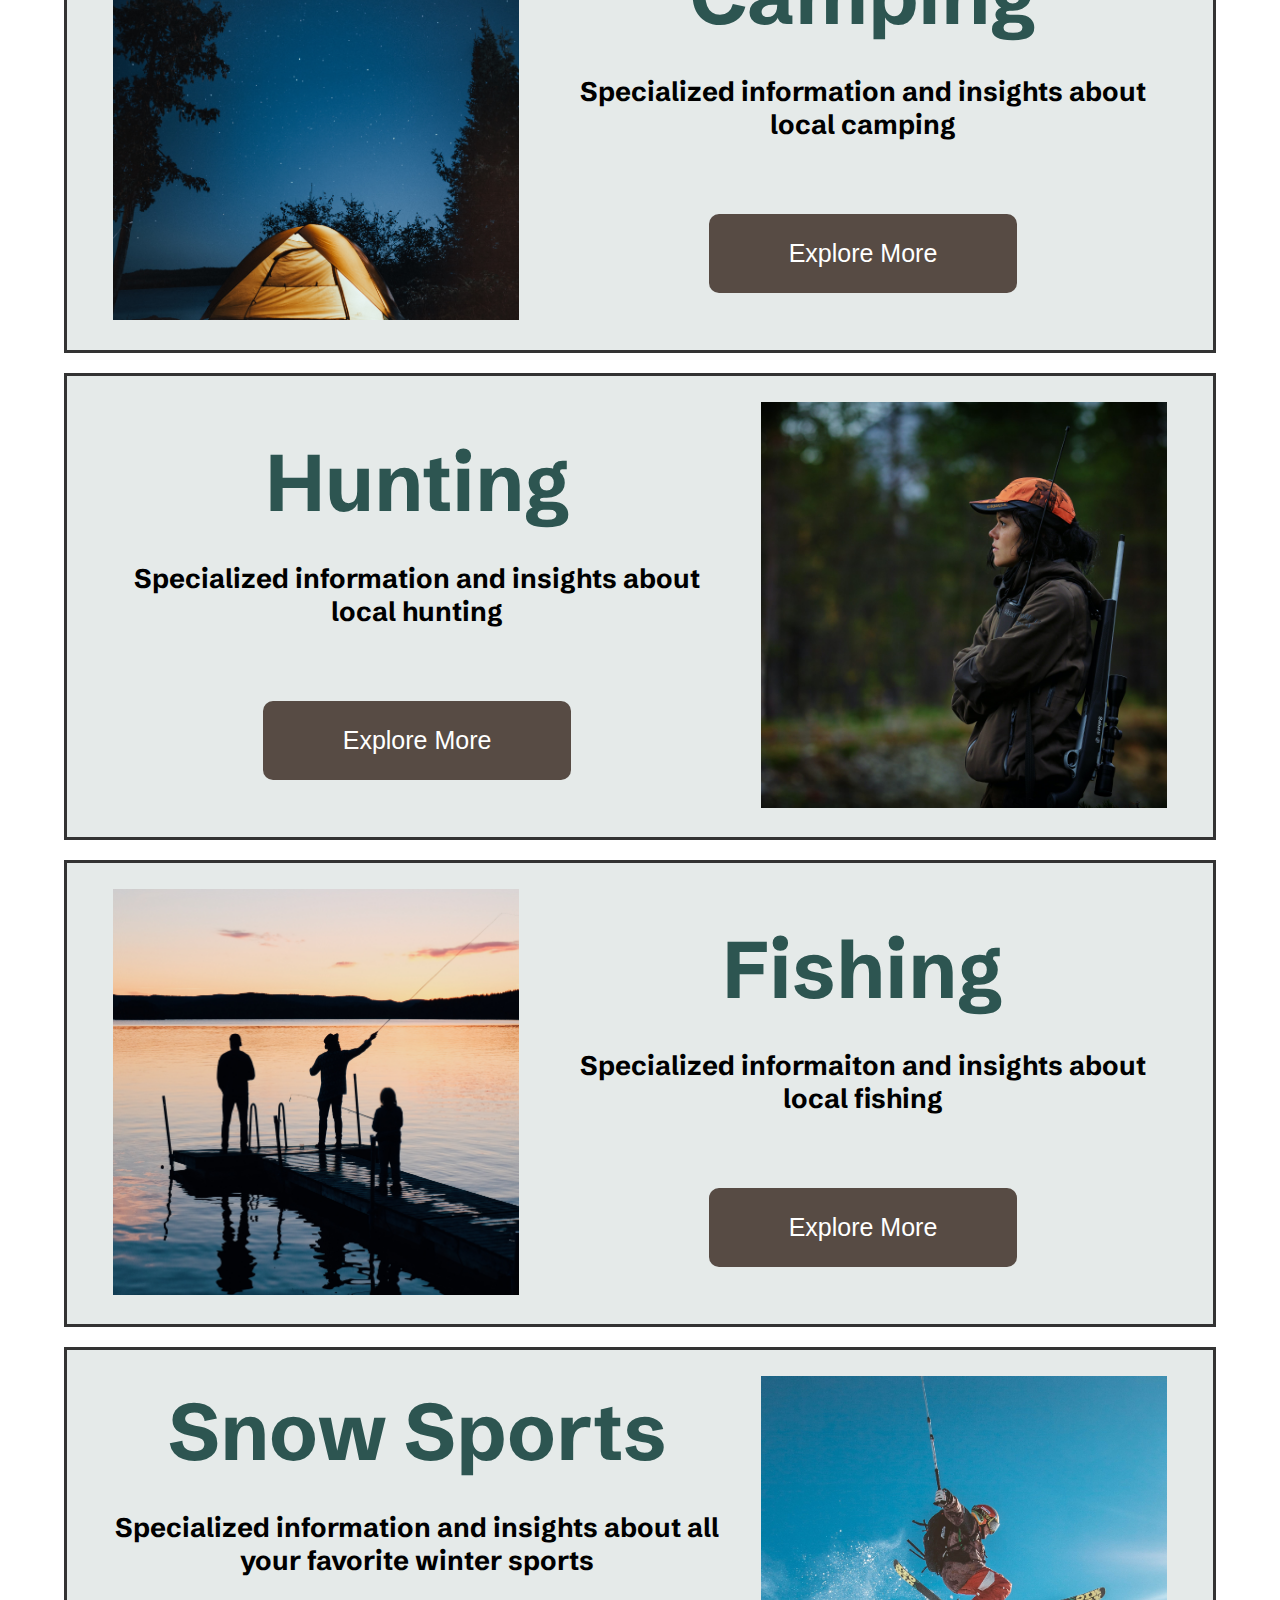
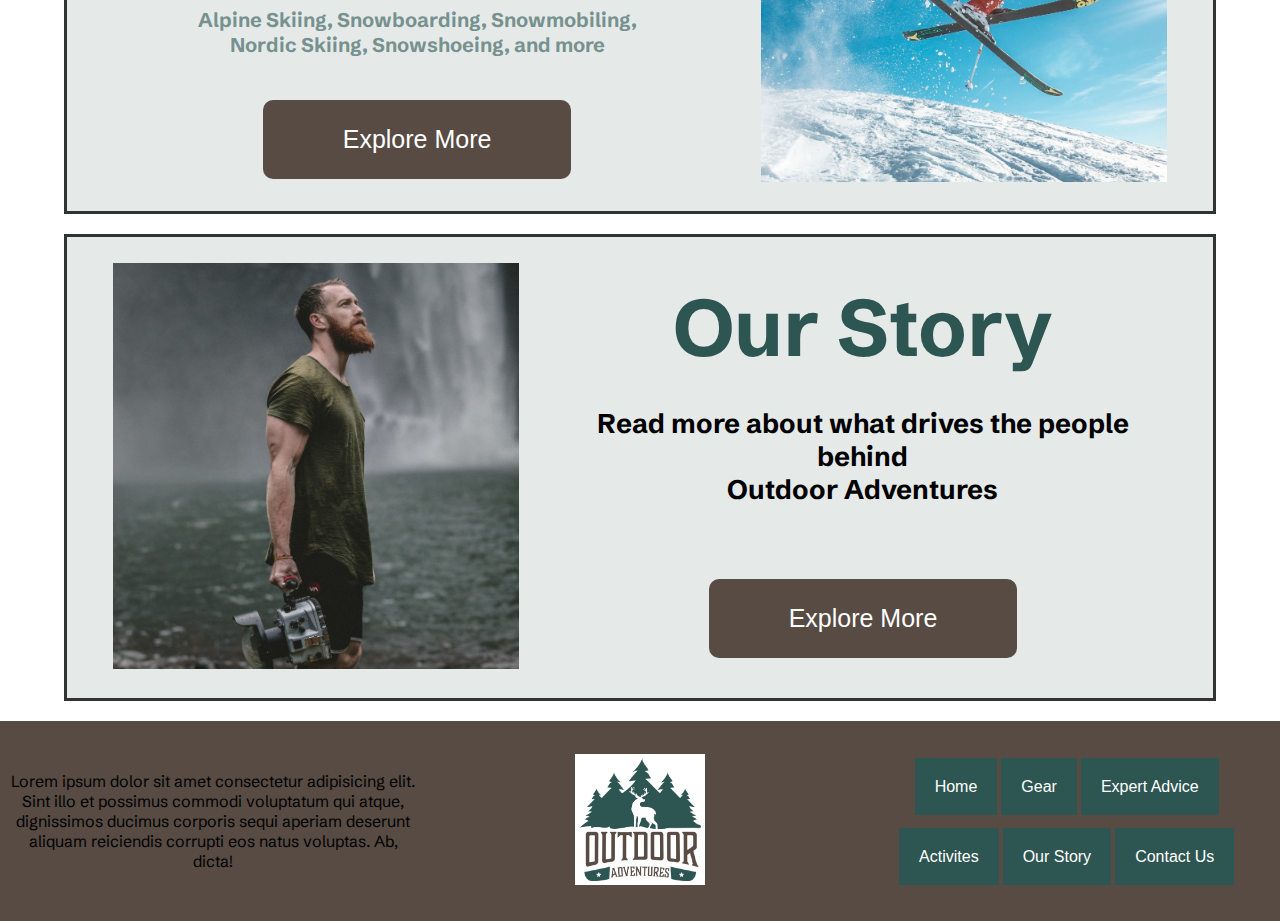
==== commit ce734996: "changing photos" ====
--- a/index.html
+++ b/index.html
@@ -47,13 +47,13 @@
 
     <div class="container home flex align-items-center">
         <div class="col w-40 justify-content-center">
-            <img class="feature-photo" src="images/dude-face.jpg" alt="Expert1">
+            <img class="feature-photo" src="images/gear-card.jpg" alt="Gear Photo">
         </div>
         <div class="col w-60 text-center">
             <h4 class="page-title">Gear</h4>
             <h5 class="sub-head">Learn about the products you need</h5>
             <h6 class="page-description">Learn about everything from guns to sleeping bags, from bait to hiking poles</h6>
-            <button class="explore-more">Explore More</button>
+            <a href="html/gear.html"><button class="explore-more">Explore More</button></a>
         </div>
     </div>
 
@@ -61,16 +61,16 @@
         <div class="col w-60 text-center">
             <h4 class="page-title">Expert Advice</h4>
             <h5 class="sub-head">Hear about the best locations and practices from the people you trust</h5>
-            <button class="explore-more">Explore More</button>
+            <a href="html/experts.html"><button class="explore-more">Explore More</button></a>
         </div>
         <div class="col w-40 justify-content-center">
-            <img class="feature-photo" src="images/dude-face.jpg" alt="Expert1">
+            <img class="feature-photo" src="images/old-painting.jpg" alt="Experts Photo">
         </div>
     </div>
 
     <div class="container home flex align-items-center">
         <div class="col w-40 justify-content-center">
-            <img class="feature-photo" src="images/dude-face.jpg" alt="Expert1">
+            <img class="feature-photo" src="images/camping1.jpg" alt="Camping Photo">
         </div>
         <div class="col w-60 text-center">
             <h4 class="page-title">Camping</h4>
@@ -86,13 +86,13 @@
             <button class="explore-more">Explore More</button>
         </div>
         <div class="col w-40 justify-content-center">
-            <img class="feature-photo" src="images/dude-face.jpg" alt="Expert1">
+            <img class="feature-photo" src="images/hunting-card.jpg" alt="Hunting Photo">
         </div>
     </div>
 
     <div class="container home flex align-items-center">
         <div class="col w-40 justify-content-center">
-            <img class="feature-photo" src="images/dude-face.jpg" alt="Expert1">
+            <img class="feature-photo" src="images/fishingcover.jpg" alt="Fishing Photo">
         </div>
         <div class="col w-60 text-center">
             <h4 class="page-title">Fishing</h4>
@@ -109,7 +109,7 @@
             <button class="explore-more">Explore More</button>
         </div>
         <div class="col w-40 justify-content-center">
-            <img class="feature-photo" src="images/dude-face.jpg" alt="Expert1">
+            <img class="feature-photo" src="images/skiing-card.jpg" alt="Skiing Photo">
         </div>
     </div>
 
--- a/css/home.css
+++ b/css/home.css
@@ -27,8 +27,10 @@
 
 /* --images-- */
 .container .feature-photo {
+    object-fit: cover;
+    aspect-ratio: 1 / 1;
     width: 100%;
-    height: auto;
+    /* height: auto; */
     /* margin: 0 50px 0 50px; */
 }
 
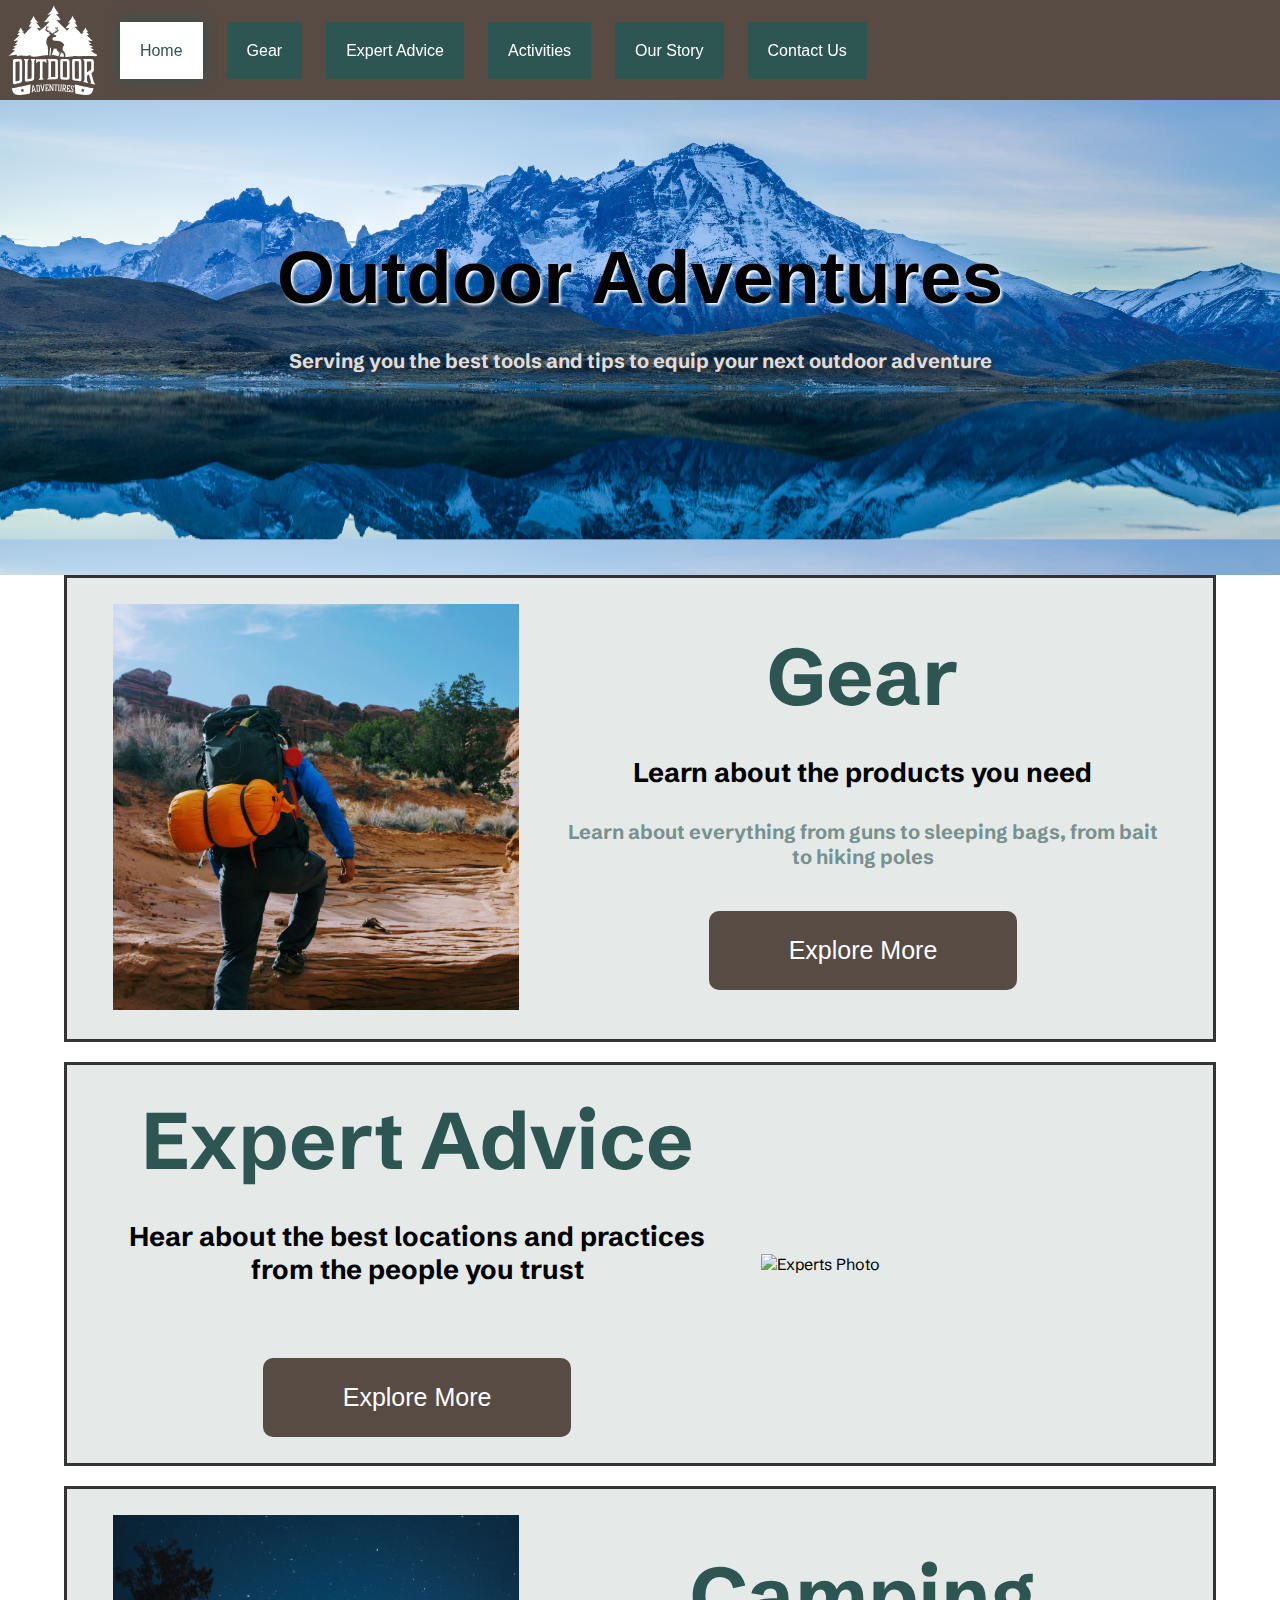
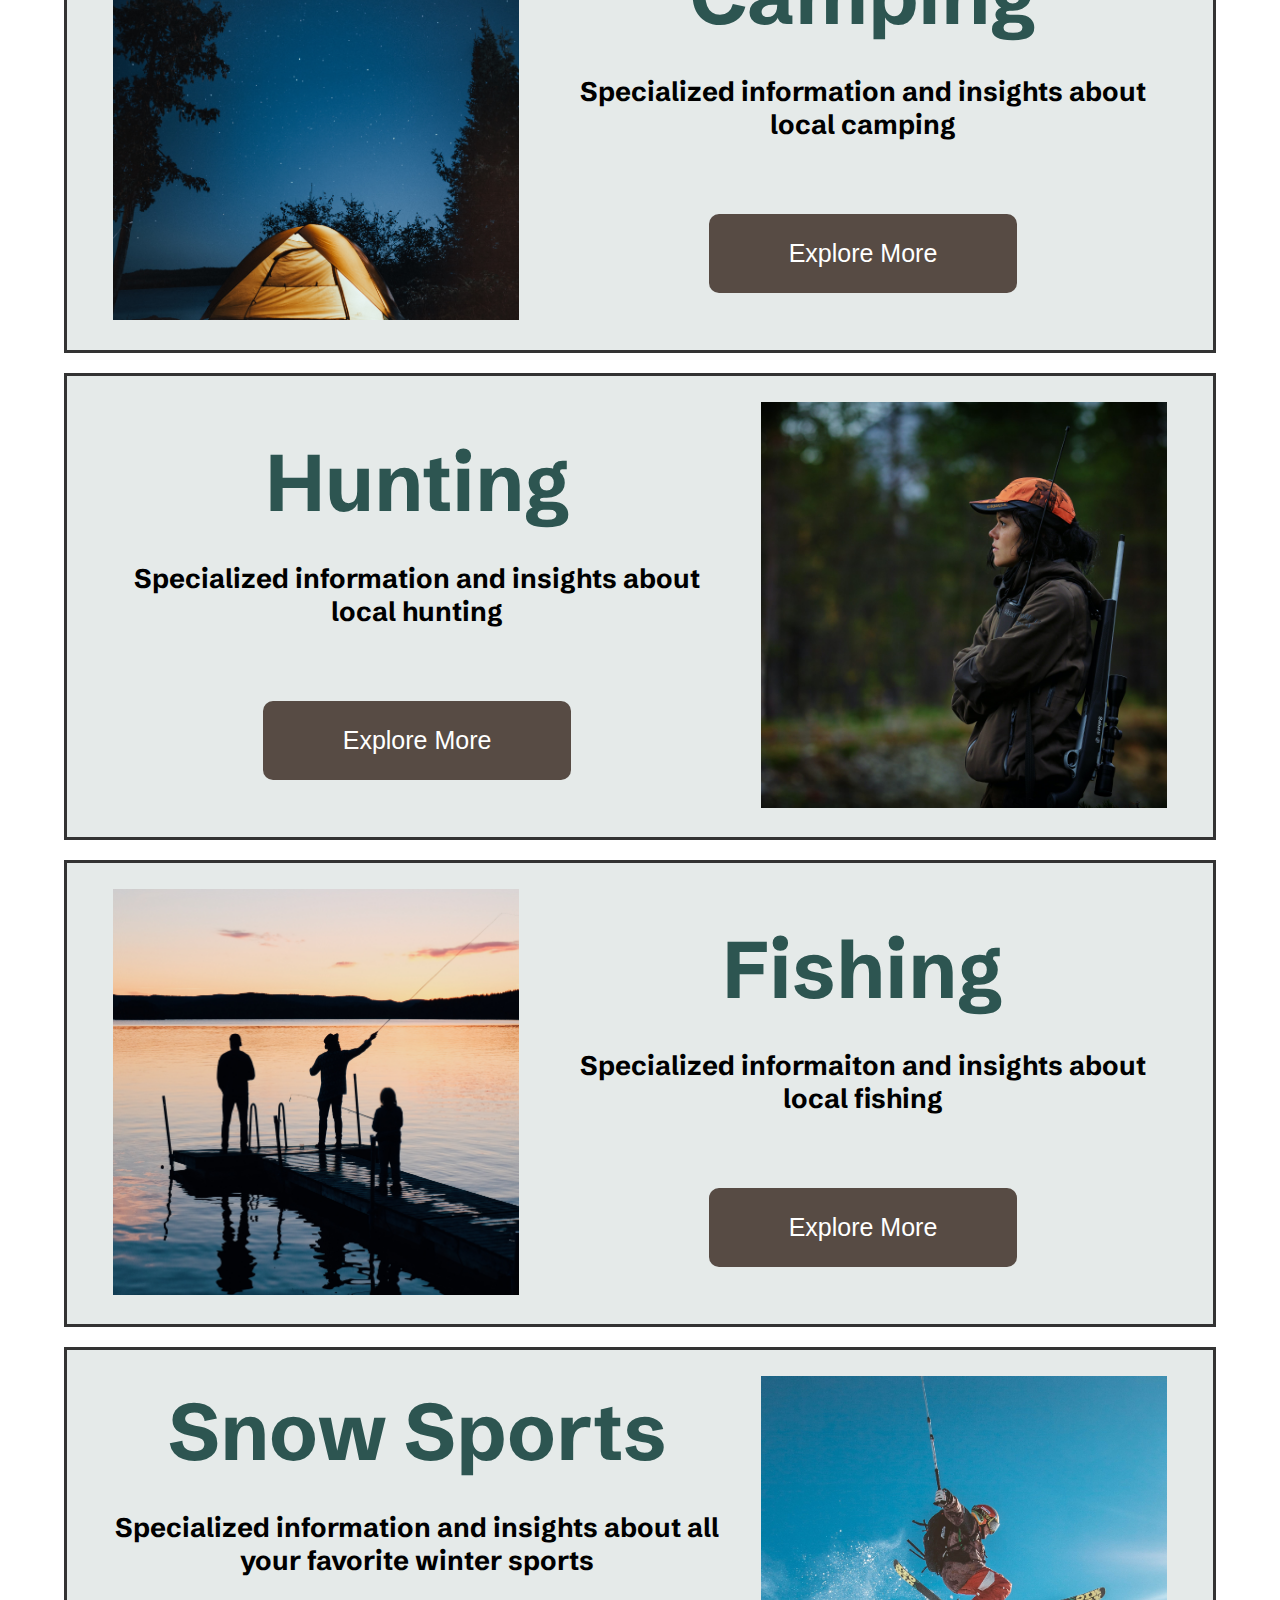
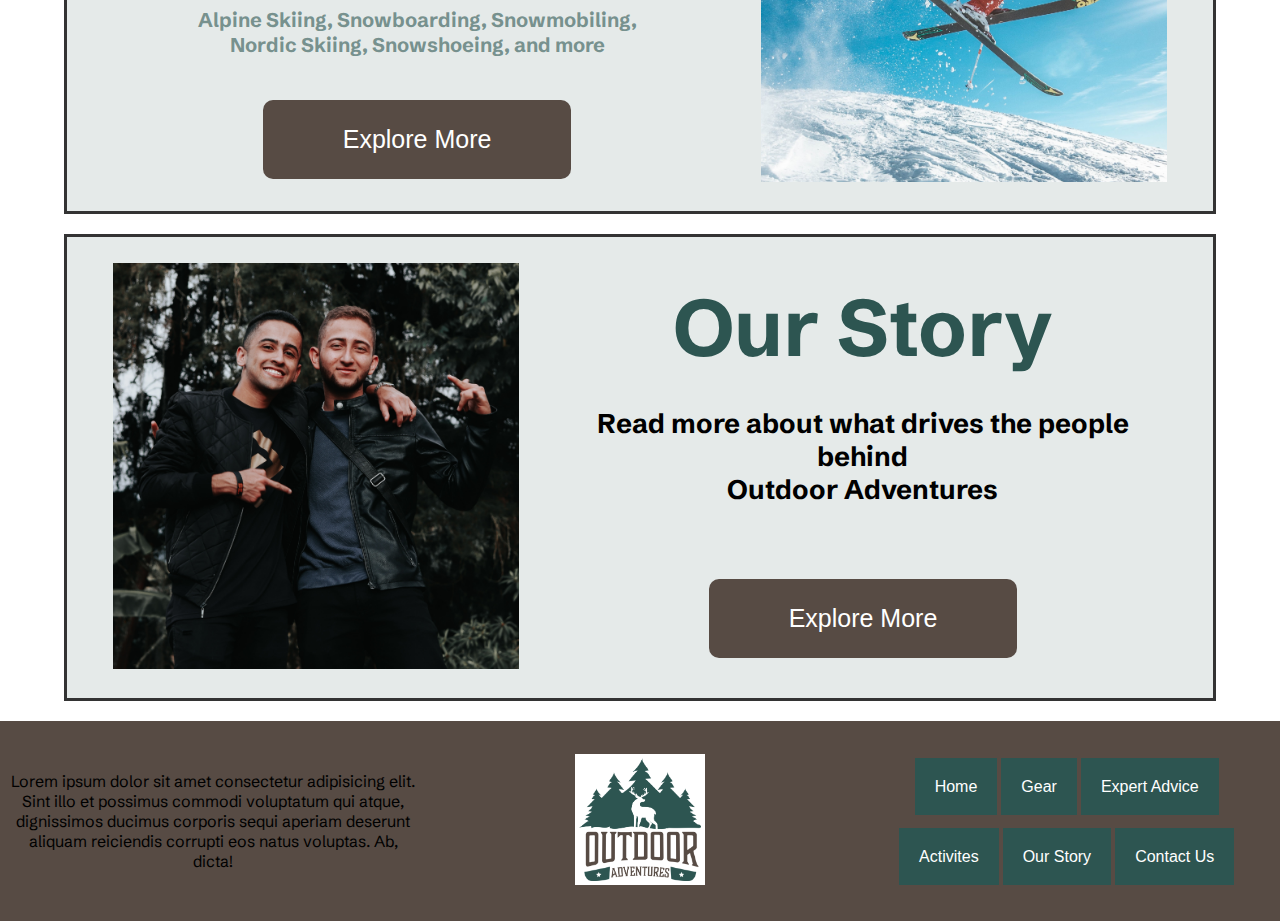
==== commit f1e70eec: "final push" ====
--- a/index.html
+++ b/index.html
@@ -53,7 +53,7 @@
             <h4 class="page-title">Gear</h4>
             <h5 class="sub-head">Learn about the products you need</h5>
             <h6 class="page-description">Learn about everything from guns to sleeping bags, from bait to hiking poles</h6>
-            <a href="html/gear.html"><button class="explore-more">Explore More</button></a>
+            <a href="html/gear.html"><button class="explore-more link">Explore More</button></a>
         </div>
     </div>
 
@@ -61,7 +61,7 @@
         <div class="col w-60 text-center">
             <h4 class="page-title">Expert Advice</h4>
             <h5 class="sub-head">Hear about the best locations and practices from the people you trust</h5>
-            <a href="html/experts.html"><button class="explore-more">Explore More</button></a>
+            <a href="html/experts.html"><button class="explore-more link">Explore More</button></a>
         </div>
         <div class="col w-40 justify-content-center">
             <img class="feature-photo" src="images/old-painting.jpg" alt="Experts Photo">
@@ -115,7 +115,7 @@
 
     <div class="container home flex align-items-center">
         <div class="col w-40 justify-content-center">
-            <img class="feature-photo" src="images/dude-face.jpg" alt="Expert1">
+            <img class="feature-photo" src="images/our-story-card.jpg" alt="Outdoor Adventure Founders">
         </div>
         <div class="col w-60 text-center">
             <h4 class="page-title">Our Story</h4>
--- a/css/home.css
+++ b/css/home.css
@@ -69,4 +69,8 @@
     text-align: center;
     text-decoration: none;
     font-size: 25px;
-}+}
+.explore-more.link:hover {
+    filter: drop-shadow(0 0 5px #2d5551);
+    text-decoration: underline;
+}
